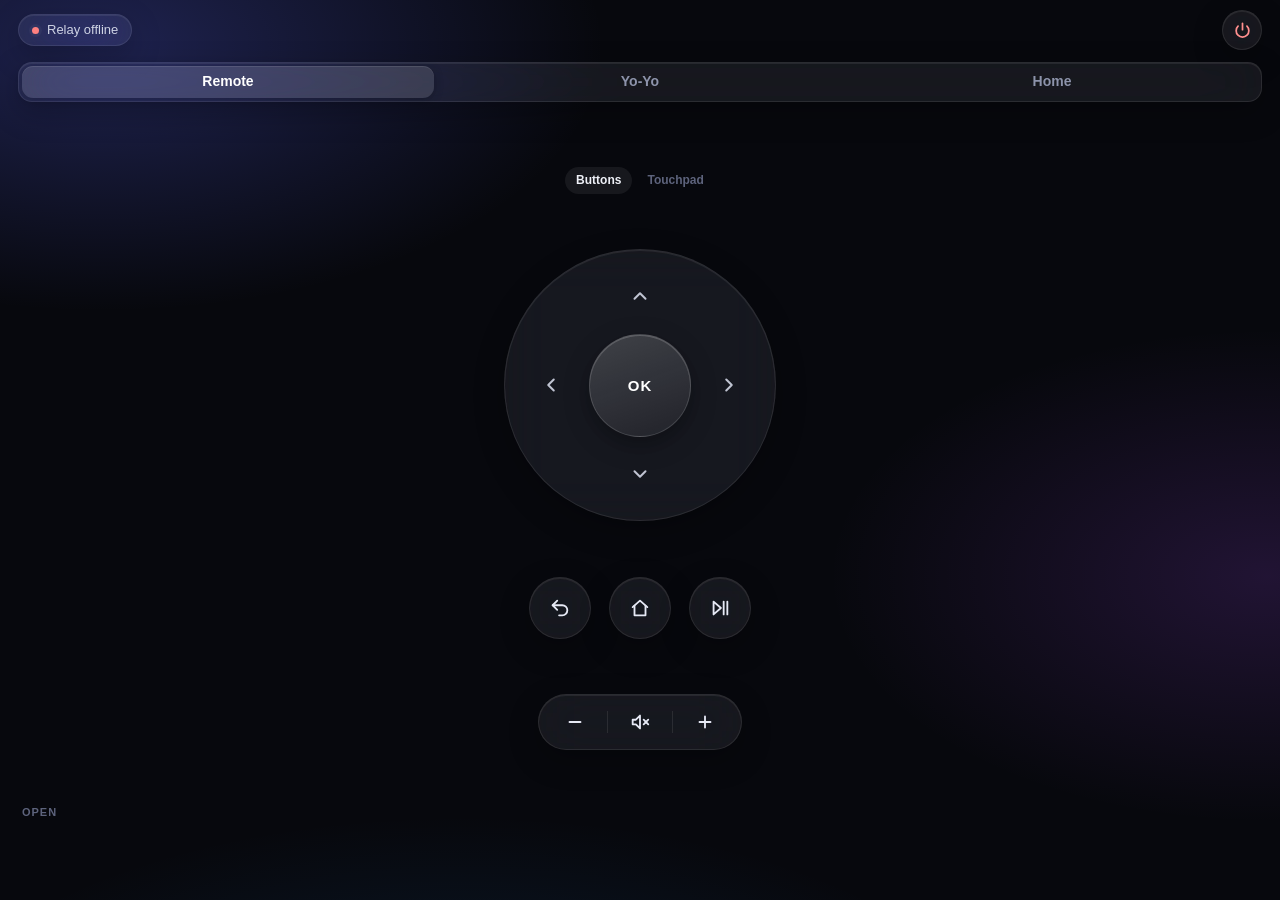
==== relay/phone.html @ 254da7e5 "v5: Yo-Yo voice assistant, iPhone remote, day/night, inputs row, screensaver" ====
<!doctype html><html lang="en"><head><meta charset="utf-8">
<meta name="viewport" content="width=device-width,initial-scale=1,maximum-scale=1,viewport-fit=cover,user-scalable=no">
<meta name="apple-mobile-web-app-capable" content="yes"><meta name="mobile-web-app-capable" content="yes">
<meta name="apple-mobile-web-app-status-bar-style" content="black-translucent"><meta name="apple-mobile-web-app-title" content="Remote">
<meta name="theme-color" content="#07080d"><meta name="format-detection" content="telephone=no">
<link rel="manifest" href="/manifest.json"><link rel="apple-touch-icon" href="/apple-touch-icon.png"><link rel="icon" href="/icon-192.png">
<title>Glass Home Remote</title>
<style>
:root{--fg:#eef0f7;--dim:#8d93ab;--faint:#5d637c;--glass:rgba(255,255,255,.065);--glass2:rgba(255,255,255,.11);--line:rgba(255,255,255,.09);--acc:#7c8cff;--ok:#5fe0a1;--warn:#ffc561;--bad:#ff8080}
[hidden]{display:none!important}
*{box-sizing:border-box;touch-action:manipulation;-webkit-tap-highlight-color:transparent;-webkit-touch-callout:none}
html,body{margin:0;height:100%;overflow:hidden;background:#07080d;color:var(--fg);font:16px/1.4 -apple-system,BlinkMacSystemFont,"SF Pro Text","Helvetica Neue",sans-serif;-webkit-font-smoothing:antialiased}
body{position:fixed;inset:0;display:flex;flex-direction:column;padding:calc(env(safe-area-inset-top) + 10px) 18px calc(env(safe-area-inset-bottom) + 12px);-webkit-user-select:none;user-select:none}
body:before{content:'';position:fixed;inset:-20%;z-index:-1;background:radial-gradient(40% 30% at 20% 18%,rgba(92,104,255,.28),transparent 70%),radial-gradient(35% 28% at 85% 60%,rgba(170,80,255,.16),transparent 70%),radial-gradient(45% 30% at 40% 100%,rgba(40,150,255,.14),transparent 70%)}
button{font:inherit;color:inherit;border:0;background:none;padding:0;cursor:pointer;touch-action:manipulation}
.glass{background:var(--glass);border:1px solid var(--line);-webkit-backdrop-filter:blur(26px) saturate(170%);backdrop-filter:blur(26px) saturate(170%);box-shadow:inset 0 1px 0 rgba(255,255,255,.07),0 10px 30px rgba(0,0,0,.25)}
.press{transition:transform .14s cubic-bezier(.3,.7,.4,1),background .14s}
.press.down,.press:active{transform:scale(.93);background:var(--glass2)}
/* top bar */
.top{display:flex;align-items:center;justify-content:space-between;gap:10px;height:40px}
.pill{display:flex;align-items:center;gap:8px;height:32px;padding:0 13px;border-radius:99px;font-size:13px;font-weight:500;color:#cfd3e4;white-space:nowrap;overflow:hidden;max-width:72%}
.pill i{width:7px;height:7px;border-radius:50%;background:var(--faint);flex:none;box-shadow:0 0 0 3px rgba(255,255,255,.04)}
.pill.ok i{background:var(--ok);box-shadow:0 0 10px rgba(95,224,161,.6)}.pill.warn i{background:var(--warn)}.pill.bad i{background:var(--bad)}
.pwr{width:40px;height:40px;border-radius:50%;display:grid;place-items:center}
.pwr svg{width:19px;height:19px;stroke:#ff8f8f}
.seg{position:relative;display:flex;margin:12px 0 4px;border-radius:14px;padding:3px;height:40px}
.seg button{flex:1;position:relative;z-index:1;font-size:14px;font-weight:600;color:var(--dim);border-radius:11px;transition:color .2s}
.seg button.on{color:#fff}
.seg b{position:absolute;top:3px;bottom:3px;left:3px;width:calc((100% - 6px)/3);border-radius:11px;background:rgba(255,255,255,.13);box-shadow:0 2px 10px rgba(0,0,0,.25),inset 0 1px 0 rgba(255,255,255,.1);transition:transform .32s cubic-bezier(.3,.8,.3,1)}
.views{flex:1;position:relative;min-height:0}
.view{position:absolute;inset:0;display:flex;flex-direction:column;align-items:center;opacity:0;pointer-events:none;transform:translateY(6px);transition:opacity .22s,transform .22s}
.view.on{opacity:1;pointer-events:auto;transform:none}
/* remote */
#vRemote{justify-content:space-evenly;padding-top:6px}
.mode{display:flex;gap:4px;font-size:12px;font-weight:600;letter-spacing:.02em}
.mode button{padding:5px 11px;border-radius:99px;color:var(--faint)}.mode button.on{color:var(--fg);background:var(--glass)}
.dpad{position:relative;width:min(272px,70vw);height:min(272px,70vw);border-radius:50%;flex:none;touch-action:none}
.dpad .arr{position:absolute;display:grid;place-items:center;width:34%;height:34%;border-radius:50%}
.dpad .arr svg{width:22px;height:22px;stroke:#dfe3f2;stroke-width:2.2;fill:none;stroke-linecap:round;stroke-linejoin:round;opacity:.85}
.dpad .u{top:0;left:33%}.dpad .d{bottom:0;left:33%}.dpad .l{left:0;top:33%}.dpad .r{right:0;top:33%}
.dpad .arr.down{transform:scale(.9);background:rgba(255,255,255,.08)}
.dpad .ok{position:absolute;left:31%;top:31%;width:38%;height:38%;border-radius:50%;font-size:15px;font-weight:600;letter-spacing:.06em;color:#fff;background:linear-gradient(160deg,rgba(255,255,255,.18),rgba(255,255,255,.05));border:1px solid rgba(255,255,255,.14);box-shadow:inset 0 1px 0 rgba(255,255,255,.18),0 8px 24px rgba(0,0,0,.35)}
.pad{position:relative;width:min(300px,78vw);height:min(272px,70vw);border-radius:30px;display:grid;place-items:center;color:var(--faint);font-size:13px;touch-action:none;flex:none}
.pad .dot{position:absolute;width:56px;height:56px;border-radius:50%;background:radial-gradient(circle,rgba(160,175,255,.45),transparent 70%);pointer-events:none;opacity:0;transition:opacity .2s}
.row{display:flex;gap:18px;justify-content:center;align-items:center}
.cb{width:62px;height:62px;border-radius:50%;display:grid;place-items:center}
.cb svg,.vol svg{width:22px;height:22px;fill:none;stroke:#e6e9f5;stroke-width:2;stroke-linecap:round;stroke-linejoin:round}
.vol{display:flex;align-items:center;height:56px;border-radius:99px;padding:0 4px}
.vol button{width:64px;height:48px;border-radius:99px;display:grid;place-items:center}
.vol span{width:1px;height:22px;background:var(--line)}
.apps{width:100%;display:flex;gap:9px;overflow-x:auto;padding:4px 2px 6px;scrollbar-width:none;-webkit-overflow-scrolling:touch;mask-image:linear-gradient(90deg,#000 88%,transparent)}
.apps::-webkit-scrollbar{display:none}
.app{flex:none;display:flex;align-items:center;gap:8px;height:42px;padding:0 15px 0 12px;border-radius:99px;font-size:14px;font-weight:500;color:#dfe2ef}
.app i{width:9px;height:9px;border-radius:50%;flex:none}
.cap{font-size:11px;letter-spacing:.09em;text-transform:uppercase;color:var(--faint);font-weight:600;align-self:flex-start;margin:0 0 2px 4px}
/* yo-yo */
#vYoyo{justify-content:flex-start;padding-top:4px}
.ystate{margin-top:10px;font-size:12px;letter-spacing:.09em;text-transform:uppercase;font-weight:600;color:var(--dim);height:16px}
#heard{margin-top:10px;min-height:62px;max-height:96px;overflow:hidden;font-size:22px;font-weight:500;line-height:1.3;text-align:center;letter-spacing:-.01em;max-width:340px;color:#f3f4fa;-webkit-user-select:text;user-select:text}
#heard.interim{color:var(--dim)}
.micwrap{position:relative;flex:none;margin:8px 0 6px;width:200px;height:200px;display:grid;place-items:center}
#mic{position:relative;width:156px;height:156px;border-radius:50%;touch-action:none;-webkit-user-select:none;user-select:none;
 background:radial-gradient(circle at 34% 28%,#c3cdff,#7180ff 42%,#4434c6 100%);box-shadow:0 0 50px rgba(103,116,255,.45),inset 0 -10px 30px rgba(0,0,0,.3),inset 0 2px 0 rgba(255,255,255,.35);transition:transform .2s cubic-bezier(.3,.8,.3,1),filter .2s}
#mic svg{width:42px;height:42px;fill:#fff;opacity:.95;pointer-events:none}
.micwrap:before{content:'';position:absolute;inset:0;border-radius:50%;border:1px solid rgba(160,172,255,.25);transform:scale(.8);opacity:0;transition:.3s}
.listening #mic{transform:scale(1.1);background:radial-gradient(circle at 34% 28%,#ffd0e2,#ff6f9a 42%,#b8265e 100%);box-shadow:0 0 70px rgba(255,100,150,.55),inset 0 -10px 30px rgba(0,0,0,.3),inset 0 2px 0 rgba(255,255,255,.35)}
.listening .micwrap:before{opacity:1;animation:ring 1.6s ease-out infinite}
.cancelling #mic{transform:scale(.96);filter:grayscale(.85) brightness(.75)}
.sending #mic{animation:breathe 1.2s ease-in-out infinite}
@keyframes ring{0%{transform:scale(.8);opacity:.9}100%{transform:scale(1.25);opacity:0}}
@keyframes breathe{50%{transform:scale(.95);filter:brightness(1.15)}}
#micl{font-size:15px;font-weight:600;color:#dfe3f2;height:22px}
.ans{width:100%;margin-top:14px;border-radius:20px;padding:14px 16px;min-height:64px;max-height:30vh;overflow:auto;font-size:16px;color:#e3e6f2;display:none;-webkit-user-select:text;user-select:text}
.ans.on{display:block}
.ans small{display:block;margin-top:8px;color:var(--faint);font-size:12px}
.ybot{margin-top:auto;width:100%}
form{display:flex;gap:8px;width:100%}
input[type=text]{flex:1;min-width:0;height:46px;padding:0 16px;border-radius:23px;font:16px -apple-system,sans-serif;color:#fff;outline:none;-webkit-user-select:text;user-select:text}
input::placeholder{color:var(--faint)}
.go{width:46px;height:46px;border-radius:50%;display:grid;place-items:center;background:var(--acc)!important}
.go svg{width:20px;height:20px;fill:none;stroke:#fff;stroke-width:2.4;stroke-linecap:round;stroke-linejoin:round}
.yopts{display:flex;justify-content:space-between;align-items:center;gap:8px;margin:0 0 10px}
.lang{display:flex;padding:3px;border-radius:16px;gap:2px}
.lang button{height:28px;padding:0 11px;border-radius:13px;font:600 13px -apple-system,sans-serif;color:var(--dim);transition:background .2s,color .2s}
.lang button.on{background:rgba(255,255,255,.16);color:#fff}
.newc{height:34px;padding:0 13px;border-radius:17px;display:flex;align-items:center;gap:6px;font:600 13px -apple-system,sans-serif;color:#dfe3f2}
.newc svg{width:15px;height:15px;fill:none;stroke:currentColor;stroke-width:2.2;stroke-linecap:round}
.ans .rp{float:right;margin:-4px -6px 4px 8px;width:32px;height:32px;border-radius:50%;display:grid;place-items:center;background:rgba(255,255,255,.1)}
.ans .rp svg{width:17px;height:17px;fill:none;stroke:#dfe3f2;stroke-width:2;stroke-linecap:round;stroke-linejoin:round}
.ans .rp.on{background:var(--acc)}
.yfoot{display:flex;justify-content:space-between;align-items:center;margin-top:10px;font-size:12px;color:var(--faint)}
.sw{display:flex;align-items:center;gap:7px}.sw input{accent-color:var(--acc);width:17px;height:17px;margin:0}
/* home */
#vHome{justify-content:center}
.soon{width:100%;max-width:340px;border-radius:26px;padding:30px 24px;text-align:center}
.soon svg{width:40px;height:40px;stroke:var(--acc);fill:none;stroke-width:1.6;stroke-linejoin:round;stroke-linecap:round}
.soon h2{margin:14px 0 6px;font-size:19px;font-weight:600;letter-spacing:-.01em}
.soon p{margin:0;color:var(--dim);font-size:14px}
/* pairing banner */
.pairb{flex:none;margin:0 16px 10px;border-radius:22px;padding:15px 16px 14px;display:flex;gap:13px;align-items:flex-start;border-color:rgba(255,196,87,.35)!important;background:linear-gradient(135deg,rgba(255,190,80,.16),rgba(255,255,255,.05))!important}
.pairb.bad{border-color:rgba(255,107,107,.38)!important;background:linear-gradient(135deg,rgba(255,96,96,.16),rgba(255,255,255,.05))!important}
.pairb .pi{flex:none;width:38px;height:38px;border-radius:12px;display:grid;place-items:center;background:rgba(255,196,87,.18)}
.pairb.bad .pi{background:rgba(255,107,107,.18)}
.pairb .pi svg{width:22px;height:22px;fill:none;stroke:#ffd38a;stroke-width:1.9;stroke-linecap:round;stroke-linejoin:round}
.pairb.bad .pi svg{stroke:#ff9f9f}
.pairb.spin .pi svg{animation:pulse 1.4s ease-in-out infinite}
@keyframes pulse{50%{opacity:.35;transform:scale(.9)}}
.pairb h3{margin:1px 0 4px;font-size:16px;font-weight:650;letter-spacing:-.01em;color:#fff}
.pairb p{margin:0;font-size:13px;line-height:1.38;color:#d6d9e6}
.pairb b{color:#fff;font-weight:600}
.pairb .pa{display:flex;gap:8px;align-items:center;margin-top:11px}
.pairb button{flex:none;white-space:nowrap;height:34px;padding:0 15px;border-radius:17px;font:600 14px -apple-system,sans-serif;color:#fff;background:rgba(255,255,255,.14);border:1px solid rgba(255,255,255,.18)}
.pairb button.pri{background:var(--acc);border-color:transparent}
.pairb .pt{font-size:12px;color:var(--faint);min-width:0;overflow:hidden;text-overflow:ellipsis;white-space:nowrap}
/* toast */
#toast{position:fixed;left:50%;bottom:calc(env(safe-area-inset-bottom) + 24px);transform:translate(-50%,20px);opacity:0;max-width:86%;padding:11px 16px;border-radius:16px;font-size:14px;text-align:center;color:#eef0f7;pointer-events:none;transition:.25s;z-index:9}
#toast.on{opacity:1;transform:translate(-50%,0)}
</style></head><body>
<div class="top"><div class="pill glass" id="pill"><i></i><span id="pillt">Connecting…</span></div>
  <button class="pwr glass press" id="pwr" aria-label="Power"><svg viewBox="0 0 24 24" fill="none" stroke-width="2.2" stroke-linecap="round"><path d="M12 3v8"/><path d="M6.4 6.6a8 8 0 1 0 11.2 0"/></svg></button></div>
<nav class="seg glass" id="seg"><b id="segb"></b><button data-v="remote">Remote</button><button data-v="yoyo">Yo-Yo</button><button data-v="home">Home</button></nav>
<div class="pairb glass" id="pairb" hidden role="status" aria-live="polite"><div class="pi"><svg viewBox="0 0 24 24"><rect x="3" y="4.5" width="18" height="12" rx="2"/><path d="M8 20h8M12 16.5V20"/></svg></div>
 <div style="flex:1;min-width:0"><h3 id="pairh"></h3><p id="pairp"></p><div class="pa"><button class="press pri" id="pairgo">Retry pair</button><span class="pt" id="pairt"></span></div></div></div>
<main class="views">
 <section class="view" id="vRemote">
  <div class="mode" id="mode"><button data-m="dpad">Buttons</button><button data-m="pad">Touchpad</button></div>
  <div class="dpad glass" id="dpad">
   <button class="arr u" data-k="KEY_UP" aria-label="Up"><svg viewBox="0 0 24 24"><path d="M6 15l6-6 6 6"/></svg></button>
   <button class="arr d" data-k="KEY_DOWN" aria-label="Down"><svg viewBox="0 0 24 24"><path d="M6 9l6 6 6-6"/></svg></button>
   <button class="arr l" data-k="KEY_LEFT" aria-label="Left"><svg viewBox="0 0 24 24"><path d="M15 6l-6 6 6 6"/></svg></button>
   <button class="arr r" data-k="KEY_RIGHT" aria-label="Right"><svg viewBox="0 0 24 24"><path d="M9 6l6 6-6 6"/></svg></button>
   <button class="ok press" data-k="KEY_ENTER">OK</button>
  </div>
  <div class="pad glass" id="pad" hidden><span>Swipe to move · tap to select</span><div class="dot" id="pdot"></div></div>
  <div class="row">
   <button class="cb glass press" data-k="KEY_RETURN" aria-label="Back"><svg viewBox="0 0 24 24"><path d="M9 14L4 9l5-5"/><path d="M4 9h10.5a5.5 5.5 0 0 1 0 11H11"/></svg></button>
   <button class="cb glass press" data-k="KEY_HOME" aria-label="TV Home"><svg viewBox="0 0 24 24"><path d="M4 11l8-7 8 7"/><path d="M6 9.5V20h12V9.5"/></svg></button>
   <button class="cb glass press" data-k="PLAYPAUSE" aria-label="Play or pause"><svg viewBox="0 0 24 24"><path d="M5 5l8 7-8 7z"/><path d="M16 5v14M20 5v14"/></svg></button>
  </div>
  <div class="vol glass">
   <button class="press" data-k="KEY_VOLDOWN" data-rep="1" aria-label="Volume down"><svg viewBox="0 0 24 24"><path d="M6 12h12"/></svg></button><span></span>
   <button class="press" data-k="KEY_MUTE" aria-label="Mute"><svg viewBox="0 0 24 24"><path d="M4 9.5h3.5L12 5v14l-4.5-4.5H4z"/><path d="M16 9.5l5 5M21 9.5l-5 5"/></svg></button><span></span>
   <button class="press" data-k="KEY_VOLUP" data-rep="1" aria-label="Volume up"><svg viewBox="0 0 24 24"><path d="M6 12h12M12 6v12"/></svg></button>
  </div>
  <div style="width:100%"><div class="cap">Open</div><div class="apps" id="apps"></div></div>
 </section>
 <section class="view" id="vYoyo">
  <div class="ystate" id="ystate">Yo-Yo</div>
  <div id="heard" class="interim">Hold the button and ask for a show, a movie, ratings or the weather.</div>
  <div class="micwrap"><button id="mic" aria-label="Hold to talk"><svg viewBox="0 0 24 24"><path d="M12 15a3.5 3.5 0 0 0 3.5-3.5v-6a3.5 3.5 0 1 0-7 0v6A3.5 3.5 0 0 0 12 15zm6-3.5a6 6 0 0 1-12 0H4.5a7.5 7.5 0 0 0 6.75 7.46V21h1.5v-2.04a7.5 7.5 0 0 0 6.75-7.46z"/></svg></button></div>
  <div id="micl">Hold to talk</div>
  <div class="ans glass" id="ans"></div>
  <div class="ybot">
   <div class="yopts"><div class="lang glass" id="lang" role="radiogroup" aria-label="Language"><button data-l="en-US" role="radio">English</button><button data-l="hi-IN" role="radio" lang="hi">हिन्दी</button><button data-l="en-IN" role="radio">Hinglish</button></div>
    <button class="newc glass press" id="newc" aria-label="New chat"><svg viewBox="0 0 24 24"><path d="M12 5v14M5 12h14"/></svg>New chat</button></div>
   <form id="f"><input id="q" class="glass" type="text" placeholder="Or type to Yo-Yo…" autocomplete="off" enterkeyhint="send"><button class="go press" aria-label="Send"><svg viewBox="0 0 24 24"><path d="M12 19V5M6 11l6-6 6 6"/></svg></button></form>
   <div class="yfoot"><label class="sw"><input type="checkbox" id="speak"> Speak answers</label><span id="brain"></span></div>
  </div>
 </section>
 <section class="view" id="vHome">
  <div class="soon glass"><svg viewBox="0 0 24 24"><path d="M3.5 11L12 4l8.5 7"/><path d="M5.5 9.5V20h13V9.5"/><path d="M10 20v-5h4v5"/></svg>
   <h2>Smart home</h2><p>Lights, plugs and other devices are coming later.</p></div>
 </section>
</main>
<div id="toast" class="glass"></div>
<script>
(() => {
'use strict';
const $ = id => document.getElementById(id);
const client = localStorage.getItem('rv.client') || ('p' + Math.random().toString(36).slice(2, 10)); localStorage.setItem('rv.client', client);
const post = (p, o) => fetch(p, { method: 'POST', headers: { 'Content-Type': 'application/json' }, body: JSON.stringify(o || {}) }).then(r => r.json().catch(() => ({ ok: false, error: 'http ' + r.status })));
let toastT; function toast(t, ms) { const el = $('toast'); el.textContent = t; el.classList.add('on'); clearTimeout(toastT); toastT = setTimeout(() => el.classList.remove('on'), ms || 2600); }
document.addEventListener('contextmenu', e => { if (!e.target.closest('input,#heard,.ans')) e.preventDefault(); });
document.addEventListener('gesturestart', e => e.preventDefault());          // no pinch zoom

// ---------- tabs ----------
const VIEWS = { remote: 'vRemote', yoyo: 'vYoyo', home: 'vHome' }, ORDER = ['remote', 'yoyo', 'home'];
function tab(v) {
  if (!VIEWS[v]) v = 'remote';
  ORDER.forEach(k => { $(VIEWS[k]).classList.toggle('on', k === v); document.querySelector('[data-v="' + k + '"]').classList.toggle('on', k === v); });
  $('segb').style.transform = 'translateX(' + (ORDER.indexOf(v) * 100) + '%)';
  localStorage.setItem('rv.tab', v); document.body.dataset.tab = v;
}
$('seg').addEventListener('click', e => { const b = e.target.closest('button'); if (b) tab(b.dataset.v); });
tab(new URLSearchParams(location.search).get('tab') || localStorage.getItem('rv.tab') || 'remote');

// ---------- status pill + pairing banner ----------
let tvst = null, relayOk = true;
const DCM = 'Settings › General › External Device Manager › Device Connection Manager';
function tvOff() { return tvst && tvst.power === 'off' && tvst.state !== 'connected'; }
function paintPill() {
  const p = $('pill'); let cls = '', t;
  const st = tvst && tvst.state;
  if (!relayOk) { cls = 'bad'; t = 'Relay offline'; }
  else if (!tvst) t = 'Connecting…';
  else if (st === 'connected') { cls = 'ok'; t = 'TV connected'; }
  else if (tvOff()) t = 'TV off';
  else if (st === 'pairing') { cls = 'warn'; t = 'Choose Allow on the TV'; }
  else if (st === 'pair-timeout' || st === 'unpaired') { cls = 'warn'; t = 'Remote not paired'; }
  else if (st === 'denied') { cls = 'bad'; t = 'TV blocked this remote'; }
  else if (st === 'connecting') t = 'Connecting to TV…';
  else if (st === 'offline') t = 'TV off or unreachable';
  else t = tvst.paired ? 'TV ready' : 'Remote not paired';
  p.className = 'pill glass ' + cls; $('pillt').textContent = t;
  paintPair();
}
function paintPair() {
  const el = $('pairb'), st = relayOk && tvst ? tvst.state : null;
  let h = '', d = '', btn = 'Retry pair', kind = '';
  if (st === 'pairing') {
    kind = 'spin'; h = 'Look at your TV and choose Allow';
    d = 'A prompt for <b>“Glass Home Remote”</b> should be on the TV now. Use the TV’s own remote to pick <b>Allow</b> — it’s a one-time step.';
  } else if (st === 'pair-timeout') {
    h = 'The TV didn’t answer the Allow prompt';
    d = 'If no prompt showed up: keep the Mac and TV on the same Wi-Fi (no guest network or AP isolation), and on the TV set <b>' + DCM + ' › Access Notification</b> to <b>First Time Only</b>. Then retry.';
  } else if (st === 'denied') {
    kind = 'bad'; h = 'TV blocked Glass Home Remote';
    d = 'On the TV go to <b>' + DCM + ' › Device List</b>, remove or allow “Glass Home Remote”, then tap Retry pair.';
  } else if (st === 'unpaired' && !tvOff()) {
    h = 'Pair this remote'; btn = 'Pair';
    d = 'One-time setup: tap <b>Pair</b>, then choose <b>Allow</b> on the TV.';
  }
  if (!h) { el.hidden = true; return; }
  el.hidden = false; el.className = 'pairb glass ' + kind; el.dataset.state = st;
  $('pairh').textContent = h; $('pairp').innerHTML = d; $('pairgo').textContent = btn;
  $('pairt').textContent = st === 'pairing' && tvst.pairingSince ? Math.max(0, Math.round((Date.now() - tvst.pairingSince) / 1000)) + ' s' : (tvst.lastError && st === 'pair-timeout' ? tvst.lastError : '');
}
let pollT;
function poll() {
  clearTimeout(pollT);
  fetch('/remote/status').then(r => r.json()).then(s => { tvst = s; relayOk = true; paintPill(); }, () => { relayOk = false; paintPill(); })
    .finally(() => { pollT = setTimeout(poll, tvst && tvst.state === 'pairing' ? 1000 : 5000); });
}
poll();
document.addEventListener('visibilitychange', () => { if (!document.hidden) poll(); });
$('pairgo').addEventListener('click', () => {
  post('/remote/pair', {}).then(r => { if (r && r.status) { tvst = Object.assign({}, tvst, r.status); paintPill(); } setTimeout(poll, 300); }, () => { relayOk = false; paintPill(); });
});

// ---------- remote ----------
let pending = 0;
const QUIET = { pairing: 1, unpaired: 1, 'pair-timeout': 1, denied: 1 };   // shown by the banner, not a toast
const ERR = {
  offline: 'The TV is off or not reachable on Wi-Fi.',
  'no-mac': 'Turning the TV on needs TV_MAC on the relay (see README). Use the TV remote for now.',
  'launcher-offline': 'Glass Home isn’t open on the TV.'
};
let lastErr = '', lastErrAt = 0;
function remoteResult(r) {
  if (r && r.status) { tvst = Object.assign({}, tvst, r.status); paintPill(); }
  if (!r || r.ok !== false || r.error === 'slow down' || r.error === 'http 429') return;
  if (QUIET[r.error]) { if (r.error === 'pairing') poll(); return; }
  if (r.error === lastErr && Date.now() - lastErrAt < 8000) return;          // one toast per error, not per press
  lastErr = r.error; lastErrAt = Date.now();
  toast(ERR[r.error] || ('TV: ' + (r.message || r.error)), 4200);
}
function key(k) {
  if (pending > 2) return;                       // don't pile up presses while the TV is slow/unreachable
  pending++;
  post('/remote/key', { key: k }).then(remoteResult, () => { relayOk = false; paintPill(); toast('Can’t reach the relay on the Mac.'); }).finally(() => pending--);
}
function holdable(el, onDown, opt) {         // press state + optional auto-repeat while held
  let rep = null, del = null;
  const stop = () => { el.classList.remove('down'); clearTimeout(del); clearInterval(rep); del = rep = null; };
  el.addEventListener('pointerdown', e => { e.preventDefault(); el.setPointerCapture && el.setPointerCapture(e.pointerId); el.classList.add('down'); onDown();
    if (opt && opt.repeat) del = setTimeout(() => { rep = setInterval(onDown, 170); }, 420); });
  ['pointerup', 'pointercancel', 'lostpointercapture'].forEach(t => el.addEventListener(t, stop));
}
document.querySelectorAll('#vRemote [data-k]').forEach(b => holdable(b, () => key(b.dataset.k), { repeat: b.classList.contains('arr') || b.dataset.rep }));
holdable($('pwr'), () => post('/remote/power', {}).then(r => { remoteResult(r); if (r.ok) toast(r.via === 'wol' ? 'Waking the TV…' : 'Power'); }, () => toast('Can’t reach the relay on the Mac.')));
// mode: buttons / touchpad
function mode(m) { const pad = m === 'pad'; $('dpad').hidden = pad; $('pad').hidden = !pad; document.querySelectorAll('#mode button').forEach(b => b.classList.toggle('on', b.dataset.m === m)); localStorage.setItem('rv.mode', m); }
$('mode').addEventListener('click', e => { const b = e.target.closest('button'); if (b) mode(b.dataset.m); });
mode(localStorage.getItem('rv.mode') || 'dpad');
(() => {   // touchpad: each ~40px of travel = one arrow press; a tap = OK
  const pad = $('pad'), dot = $('pdot'); let sx, sy, moved, id = null;
  const STEP = 40;
  pad.addEventListener('pointerdown', e => { e.preventDefault(); id = e.pointerId; pad.setPointerCapture(id); sx = e.clientX; sy = e.clientY; moved = false;
    const r = pad.getBoundingClientRect(); dot.style.left = (e.clientX - r.left - 28) + 'px'; dot.style.top = (e.clientY - r.top - 28) + 'px'; dot.style.opacity = 1; });
  pad.addEventListener('pointermove', e => { if (e.pointerId !== id) return; const dx = e.clientX - sx, dy = e.clientY - sy;
    const r = pad.getBoundingClientRect(); dot.style.left = (e.clientX - r.left - 28) + 'px'; dot.style.top = (e.clientY - r.top - 28) + 'px';
    if (Math.max(Math.abs(dx), Math.abs(dy)) < STEP) return;
    moved = true; key(Math.abs(dx) > Math.abs(dy) ? (dx > 0 ? 'KEY_RIGHT' : 'KEY_LEFT') : (dy > 0 ? 'KEY_DOWN' : 'KEY_UP')); sx = e.clientX; sy = e.clientY; });
  const end = e => { if (e.pointerId !== id) return; id = null; dot.style.opacity = 0; if (!moved && e.type === 'pointerup') key('KEY_ENTER'); };
  pad.addEventListener('pointerup', end); pad.addEventListener('pointercancel', end);
})();
// quick launch: Glass Home + the launcher dock apps (from the TV app's config, via the relay)
function chip(name, color, fn) { const b = document.createElement('button'); b.className = 'app glass press'; b.innerHTML = '<i></i>'; b.firstChild.style.background = color; b.appendChild(document.createTextNode(name)); b.addEventListener('click', fn); $('apps').appendChild(b); }
function launch(k, name) { toast('Opening ' + name + '…', 1500); post('/remote/launch', { app: k }).then(remoteResult, () => toast('Can’t reach the relay on the Mac.')); }
fetch('/remote/apps').then(r => r.json()).then(d => {
  chip('Glass Home', 'linear-gradient(135deg,#b9c4ff,#6a5cff)', () => launch('launcher', 'Glass Home'));
  chip('Yo-Yo on TV', 'radial-gradient(circle at 35% 30%,#c3cdff,#5b6cff)', () => post('/remote/launcher', { action: 'yoyo' }).then(remoteResult));
  (d.apps || []).forEach(a => chip(a.name, a.color, () => launch(a.key, a.name)));
}, () => {});

// ---------- Yo-Yo ----------
// language: recognition.lang, the reply language (sent to the relay) and the voice that reads answers
const LANGS = { 'en-US': 'English', 'hi-IN': 'Hindi', 'en-IN': 'Hinglish' };
let lang = LANGS[localStorage.getItem('rv.lang')] ? localStorage.getItem('rv.lang') : 'en-US';
function setLang(l) { lang = l; localStorage.setItem('rv.lang', l); document.querySelectorAll('#lang button').forEach(b => { const on = b.dataset.l === l; b.classList.toggle('on', on); b.setAttribute('aria-checked', String(on)); }); }
document.querySelectorAll('#lang button').forEach(b => b.addEventListener('click', () => { if (b.dataset.l !== lang) { setLang(b.dataset.l); toast({ 'en-US': 'Listening in English', 'hi-IN': 'हिन्दी में सुन रही हूँ', 'en-IN': 'Hinglish: English + Hindi, Indian accent' }[lang], 1600); } }));
setLang(lang);
$('newc').addEventListener('click', () => {
  askN++; stopTalk(); if (H) finish(H, 'cancel', true);
  post('/chat/reset', { client }).then(() => toast('New chat started', 1400), () => toast('Can’t reach the relay on the Mac.'));
  $('ans').className = 'ans glass'; $('ans').textContent = ''; ui('idle', null, 'New chat. Hold the button and ask anything.', true);
});

// spoken answers: the iPhone's own voices (free). iOS only lets a page speak after a tap has "unlocked" speech,
// so the first touch / send tap speaks a silent empty utterance synchronously inside the gesture.
const TTS = window.speechSynthesis && window.SpeechSynthesisUtterance ? window.speechSynthesis : null;
$('speak').checked = localStorage.getItem('rv.speak') !== '0';               // default ON
$('speak').onchange = function () { localStorage.setItem('rv.speak', this.checked ? '1' : '0'); if (this.checked) unlockTTS(true); else stopTalk(); };
let voices = [], ttsReady = false, utt = null;
const loadVoices = () => { try { voices = TTS.getVoices() || []; } catch (e) { voices = []; } };
if (TTS) { loadVoices(); if (TTS.addEventListener) TTS.addEventListener('voiceschanged', loadVoices); else TTS.onvoiceschanged = loadVoices; }
const PREF = { 'en-US': ['Samantha', 'Ava', 'Allison', 'Zoe', 'Susan', 'Evan', 'Nathan', 'Tom'], 'hi-IN': ['Lekha', 'Kiyara', 'Neel'], 'en-IN': ['Rishi', 'Veena', 'Isha', 'Sangeeta'] };
const NOVELTY = /eloquence|novelty|bad news|good news|bahh|bells|boing|bubbles|cellos|jester|organ|superstar|trinoids|whisper|wobble|zarvox|albert|fred|junior|ralph|kathy|eddy|flo|grandma|grandpa|reed|rocko|sandy|shelley/i;
function voiceFor(l) {
  if (!voices.length && TTS) loadVoices();
  let best = null, bs = 0;
  voices.forEach(v => {
    const vl = String(v.lang || '').replace('_', '-');
    let sc = vl === l ? 20 : vl.slice(0, 2) === l.slice(0, 2) ? 8 : 0; if (!sc) return;
    if (/enhanced|premium/i.test(v.name)) sc += 6;
    const p = (PREF[l] || []).findIndex(nm => v.name.indexOf(nm) === 0); if (p >= 0) sc += 5 - p * .3;
    if (NOVELTY.test(v.name)) sc -= 12; if (v.localService) sc += .5;
    if (sc > bs) { bs = sc; best = v; }
  });
  return best;
}
function unlockTTS(force) {
  if (!TTS || !$('speak').checked || (ttsReady && !force)) return;
  try { TTS.cancel(); const u = new SpeechSynthesisUtterance(''); u.volume = 0; TTS.speak(u); ttsReady = true; } catch (e) {}
}
function stopTalk() { if (!TTS) return false; const busy = TTS.speaking || TTS.pending; if (busy) TTS.cancel(); setRp(false); return busy; }
const setRp = on => { const b = document.querySelector('#ans .rp'); if (b) b.classList.toggle('on', !!on); };
// what to say: the relay's short "spoken" version, else the answer without markdown/emoji, first 2 sentences
function spokenOf(r) {
  if (r.spoken) return r.spoken;
  const t = String(r.text || '').replace(/https?:\/\/\S+/g, '').replace(/[*_#`>~|]/g, '').replace(/\((?:19|20)\d\d\)/g, '')
    .replace(/[\u{1F000}-\u{1FAFF}\u{2600}-\u{27BF}\u{FE0F}\u{200D}\u{2B50}]/gu, '').replace(/\s+([,.!?\u0964])/g, '$1').replace(/\s{2,}/g, ' ').trim();
  return t.split(/(?<=[.!?\u0964])\s+/).slice(0, 2).join(' ');
}
function talk(text) {
  if (!TTS || !$('speak').checked || !text) return;
  TTS.cancel();
  const u = utt = new SpeechSynthesisUtterance(text);                       // keep a reference: iOS drops events of GC'd utterances
  u.lang = lang; const v = voiceFor(lang); if (v) u.voice = v; u.rate = 1; u.pitch = 1;
  u.onstart = () => { if (utt === u) setRp(true); }; u.onend = u.onerror = () => { if (utt === u) setRp(false); };
  TTS.speak(u);
}
document.addEventListener('visibilitychange', () => { if (document.hidden) { stopTalk(); ttsReady = false; if (H && H.held) holdEnd(true); } });

fetch('/status').then(r => r.json()).then(s => { $('brain').textContent = s.mock ? 'mock replay' : s.brain; }, () => {});
const sec = ms => ms == null ? '\u2013' : ms < 1000 ? ms + ' ms' : (ms / 1000).toFixed(1) + ' s';
const kf = n => n == null ? 'n/a' : n >= 1000 ? (n / 1000).toFixed(1) + 'k' : String(n);
function ui(state, label, heard, interim) {   // state: idle | listening | cancelling | sending | answer
  document.body.classList.remove('listening', 'cancelling', 'sending'); if (state !== 'idle' && state !== 'answer') document.body.classList.add(state);
  $('ystate').textContent = { idle: 'Yo-Yo', listening: 'Listening', cancelling: 'Release to cancel', sending: 'Sending', answer: 'Answer' }[state];
  $('micl').textContent = label || { idle: 'Hold to talk', answer: 'Hold to talk', listening: 'Listening…', cancelling: 'Slide back to keep talking', sending: 'Sending…' }[state];
  if (heard != null) { $('heard').textContent = heard; $('heard').className = interim ? 'interim' : ''; }
}
const MISSED = 'Didn’t catch that, hold and try again.';
let askN = 0;
function ask(text, sttMs, typed) {
  text = (text || '').trim();
  if (!text) { ui('idle', null, MISSED, true); return; }                    // never send an empty question
  const n = ++askN;
  ui('sending', null, '\u201c' + text + '\u201d');
  $('ans').className = 'ans glass on'; $('ans').innerHTML = '<small>Yo-Yo is working… (watch the TV)</small>';
  post('/ask', { text, sttMs: sttMs || 0, typed: !!typed, client, lang }).then(r => {
    if (n !== askN || r.superseded) return;
    const t = r.text || r.message || 'No answer', a = $('ans'); a.textContent = '';
    const say = spokenOf(r);
    if (TTS && say && r.text) {
      const b = document.createElement('button'); b.className = 'rp press'; b.setAttribute('aria-label', 'Read the answer aloud');
      b.innerHTML = '<svg viewBox="0 0 24 24"><path d="M4 9.5h3.5L12 5v14l-4.5-4.5H4z"/><path d="M15.5 8.5a5 5 0 0 1 0 7M18.5 5.5a9 9 0 0 1 0 13"/></svg>';
      b.addEventListener('click', () => { if (TTS.speaking) { stopTalk(); return; } if (!$('speak').checked) { $('speak').checked = true; localStorage.setItem('rv.speak', '1'); } unlockTTS(true); talk(say); });
      a.appendChild(b);
    }
    a.appendChild(document.createTextNode(t));
    if (r.brain || r.stats) { const s = document.createElement('small'); const st = r.stats || {};
      s.textContent = [r.brain || st.brain, st.totalMs != null ? sec(st.totalMs) : null, st.tokens && st.tokens.total != null ? kf(st.tokens.total) + ' tokens' : null, st.fallback ? 'fallback: ' + st.fallback : null].filter(Boolean).join(' \u00b7 ');
      a.appendChild(s); }
    ui('answer'); if (r.text) talk(say);
  }, () => { if (n !== askN) return; $('ans').textContent = 'Couldn’t reach the relay on the Mac.'; ui('idle'); });
}
$('f').onsubmit = e => { e.preventDefault(); unlockTTS(true); const v = $('q').value; $('q').value = ''; $('q').blur(); if (v.trim()) ask(v, 0, true); };

// Hold-to-talk. Every press gets its own id and a fresh SpeechRecognition (Safari refuses reuse). Callbacks are only
// honoured for the CURRENT press's current instance (late 'aborted' errors / results / ends of old instances are
// ignored), and a new instance never starts while the previous one is still shutting down: it waits for that
// instance's onend (max 0.7 s), because iOS otherwise starts a "dead" session that ends with no results.
// start() runs synchronously inside touchstart unless an answer is being spoken (then: cancel, wait 250 ms for iOS
// to hand the audio session back). While held, sessions that end by themselves restart quietly (max 3, keeping what
// was heard). A press that got no words shows a clear message and sends a short diagnosis to the Mac log. If a press
// got nothing at all, the next one tries the other recognition mode (continuous on/off) and keeps whichever works.
const SR = window.SpeechRecognition || window.webkitSpeechRecognition;
const mic = $('mic'), MAX_RESTARTS = 3, FINAL_WAIT = 1200, CLOSE_WAIT = 700;
let H = null, lastTx = 0, pressN = 0, recN = 0, closing = null, srCont = localStorage.getItem('rv.srcont') !== '0';
if (!SR) { mic.style.opacity = .45; $('micl').textContent = 'Type below'; $('heard').textContent = 'Speech recognition isn’t available in this browser. Safari on iPhone supports it; typing works everywhere.'; }
const join = (a, b) => (a && b ? a.trim() + ' ' + b.trim() : (a || b || '')).trim();
const heardNow = h => join(h.acc, join(h.sessFinal, h.interim));
function holdStart() {
  if (!SR) { toast('Speech recognition isn’t available here. Type instead.'); return; }
  if (H) finish(H, 'cancel', true);
  const h = H = { id: ++pressN, held: true, cancel: false, acc: '', sessFinal: '', interim: '', restarts: 0, t0: Date.now(), rec: null, done: false, err: null, results: 0, cont: srCont, diag: [] };
  ui('listening', null, '', true); $('heard').textContent = '\u2026';
  post('/listening').catch(() => {});
  if (stopTalk()) { h.diag.push('tts-cancel'); setTimeout(() => { if (H === h && h.held && !h.done) startRec(h); }, 250); }   // barge-in
  else startRec(h);                                                          // synchronously, inside the touch gesture
}
function startRec(h) {
  if (h.done || H !== h) return;
  const prev = closing;
  if (prev && !prev._ended) {                                                // old instance still releasing the mic
    h.diag.push('wait#' + prev._n); let go = false;
    const fire = () => { if (go) return; go = true; if (closing === prev) closing = null; if (h.held && !h.done && H === h) startRec(h); };
    prev._after.push(fire); setTimeout(fire, CLOSE_WAIT); try { prev.abort(); } catch (e) {}
    return;
  }
  let r;
  try { r = new SR(); } catch (e) { h.err = 'start'; return finish(h); }
  const cont = h.restarts % 2 ? !h.cont : h.cont, tag = '#' + (r._n = ++recN) + (cont ? 'c' : 'n');
  r._ended = false; r._after = []; r._results = 0;
  h.rec = r; h.sessFinal = ''; h.interim = ''; h.gotText = false;
  r.lang = lang; r.continuous = cont; r.interimResults = true; r.maxAlternatives = 1;
  const mine = () => H === h && h.rec === r && !h.done;
  const d = x => { if (H === h && h.diag.length < 24) h.diag.push(tag + ':' + x); };
  r.onstart = () => d('start'); r.onaudiostart = () => d('audio');
  r.onresult = e => {
    r._results++; if (!mine()) return;
    let f = '', i = '';
    for (let k = 0; k < e.results.length; k++) { const x = e.results[k]; if (x.isFinal) f += x[0].transcript; else i += x[0].transcript; }
    h.sessFinal = f.trim(); h.interim = i.trim(); h.gotText = h.gotText || !!(f || i); h.results++;
    if (h.gotText && !h.okMode) { h.okMode = true; srCont = cont; localStorage.setItem('rv.srcont', cont ? '1' : '0'); }
    const t = heardNow(h);
    if (h.held) ui(h.cancel ? 'cancelling' : 'listening', null, t || '\u2026', !h.sessFinal);
    else $('heard').textContent = t;
    if (Date.now() - lastTx > 250 && t) { lastTx = Date.now(); post('/transcript', { text: t }).catch(() => {}); }
  };
  r.onerror = e => { r._err = e.error; d('err:' + e.error); if (!mine()) return; h.err = e.error; };
  r.onend = () => {
    r._ended = true; if (closing === r) closing = null; r._after.splice(0).forEach(f => f());
    d('end(' + r._results + ')');
    if (!mine()) return;
    if (h.err === 'not-allowed' || h.err === 'service-not-allowed') return finish(h, 'denied');
    if (h.held) {                                                            // ended by itself while still held
      h.acc = join(h.acc, h.sessFinal || h.interim); h.sessFinal = h.interim = ''; h.rec = null;
      if (!h.gotText) h.restarts++;
      if (h.restarts <= MAX_RESTARTS) setTimeout(() => { if (h.held && !h.done && H === h) startRec(h); }, 150);
      else ui('listening', 'Release to send', heardNow(h) || 'Not hearing anything. Release and hold again.', true);
      return;
    }
    finish(h);
  };
  try { r.start(); } catch (e) { d('start-threw'); h.err = 'start'; h.rec = null; r._ended = true; if (++h.restarts <= MAX_RESTARTS) setTimeout(() => { if (h.held && !h.done && H === h) startRec(h); }, 250); }
}
function holdEnd(cancelled) {
  const h = H; if (!h || !h.held) return;
  h.held = false;
  if (cancelled || h.cancel) return finish(h, 'cancel');
  if (Date.now() - h.t0 < 350 && !heardNow(h)) return finish(h, 'tap');
  if (!h.rec) return finish(h);
  ui('sending', 'Finishing…');
  try { h.rec.stop(); } catch (e) { return finish(h); }
  h.finalT = setTimeout(() => finish(h), FINAL_WAIT);                        // Safari sometimes never sends the final result
}
function finish(h, why, silent) {
  if (h.done) return; h.done = true; clearTimeout(h.finalT);
  const r = h.rec; h.rec = null;
  if (r && !r._ended) { closing = r; try { r.abort(); } catch (e) {} }        // handlers stay attached so we see its onend
  if (H === h) H = null;
  if (silent) return;
  const text = heardNow(h), stop = w => post('/listening', w ? { stop: 1, why: w } : { stop: 1 }).catch(() => {});
  if (why === 'denied') { stop('mic denied'); ui('idle', null, 'Microphone access is off. Allow it in Settings › Safari › Microphone (or Settings › Privacy › Speech Recognition), then reopen. Typing works too.', true); return; }
  if (why === 'cancel') { stop(); ui('idle', null, 'Cancelled', true); return; }
  if (why === 'tap') { stop(); ui('idle', null, 'Keep holding the button while you speak.', true); return; }
  if (!text) {
    if (!h.results) srCont = !h.cont;                                        // got nothing at all: try the other mode next press
    stop('no words \u00b7 press ' + h.id + ' \u00b7 ' + ((Date.now() - h.t0) / 1000).toFixed(1) + ' s \u00b7 ' + lang + ' \u00b7 ' + h.diag.join(' ').slice(0, 120));
    ui('idle', null, h.err === 'network' ? 'Speech service unreachable. Check the iPhone’s internet, or type below.' : h.err === 'audio-capture' ? 'The microphone is busy. Try again, or type below.' : MISSED, true);
    return;
  }
  ask(text, Date.now() - h.t0);
}
function outside(x, y) { const b = mic.getBoundingClientRect(), m = 56; return x < b.left - m || x > b.right + m || y < b.top - m || y > b.bottom + m; }
function track(x, y) { const h = H; if (!h || !h.held) return; const c = outside(x, y); if (c !== h.cancel) { h.cancel = c; ui(c ? 'cancelling' : 'listening', null, heardNow(h) || '\u2026', true); } }
let touchId = null;
mic.addEventListener('touchstart', e => {
  e.preventDefault();
  if (touchId !== null && e.touches.length > 1) return;                       // a second finger; a lost touchend never blocks the mic
  touchId = e.changedTouches[0].identifier; unlockTTS(false); holdStart();
}, { passive: false });
mic.addEventListener('touchmove', e => { e.preventDefault(); for (const t of e.changedTouches) if (t.identifier === touchId) track(t.clientX, t.clientY); }, { passive: false });
mic.addEventListener('touchend', e => { e.preventDefault(); for (const t of e.changedTouches) if (t.identifier === touchId) { touchId = null; track(t.clientX, t.clientY); holdEnd(false); } }, { passive: false });
mic.addEventListener('touchcancel', e => { touchId = null; const h = H; if (h && h.held) { h.held = false; finish(h, 'cancel', true); post('/listening', { stop: 1 }).catch(() => {}); ui('idle', null, 'Hold again to talk.', true); } });
// mouse fallback (desktop browsers)
let mouse = false;
mic.addEventListener('mousedown', e => { if (e.button) return; e.preventDefault(); mouse = true; unlockTTS(false); holdStart(); });
window.addEventListener('mousemove', e => { if (mouse) track(e.clientX, e.clientY); });
window.addEventListener('mouseup', () => { if (mouse) { mouse = false; holdEnd(false); } });
window.addEventListener('blur', () => { if (H && H.held) holdEnd(true); });
window.RV = { state: () => H && { id: H.id, held: H.held, cancel: H.cancel, restarts: H.restarts, text: heardNow(H), diag: H.diag.slice() }, tab, lang: () => lang, voice: () => { const v = voiceFor(lang); return v && v.name; }, spokenOf };   // tests/preview
})();
</script></body></html>
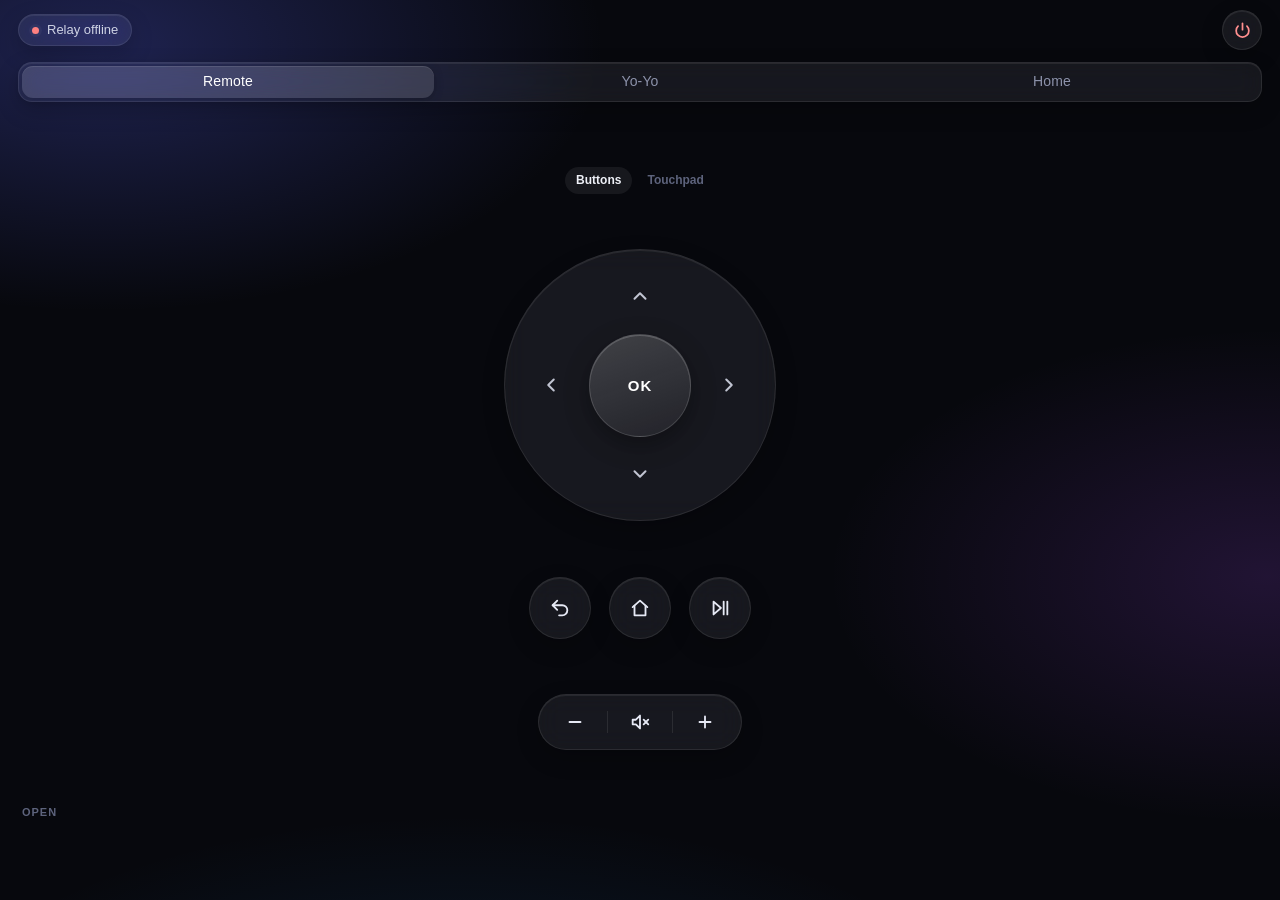
==== commit b3f4ea99: "v6.3: thinner dock, cheaper focus path, sturdier voice reconnect Keep every v6.2 behavior. Stop read" ====
--- a/relay/phone.html
+++ b/relay/phone.html
@@ -1,10 +1,10 @@
 <!doctype html><html lang="en"><head><meta charset="utf-8">
 <meta name="viewport" content="width=device-width,initial-scale=1,maximum-scale=1,viewport-fit=cover,user-scalable=no">
 <meta name="apple-mobile-web-app-capable" content="yes"><meta name="mobile-web-app-capable" content="yes">
-<meta name="apple-mobile-web-app-status-bar-style" content="black-translucent"><meta name="apple-mobile-web-app-title" content="Remote">
+<meta name="apple-mobile-web-app-status-bar-style" content="black-translucent"><meta name="apple-mobile-web-app-title" content="Glass Home">
 <meta name="theme-color" content="#07080d"><meta name="format-detection" content="telephone=no">
 <link rel="manifest" href="/manifest.json"><link rel="apple-touch-icon" href="/apple-touch-icon.png"><link rel="icon" href="/icon-192.png">
-<title>Glass Home Remote</title>
+<title>Glass Home</title>
 <style>
 :root{--fg:#eef0f7;--dim:#8d93ab;--faint:#5d637c;--glass:rgba(255,255,255,.065);--glass2:rgba(255,255,255,.11);--line:rgba(255,255,255,.09);--acc:#7c8cff;--ok:#5fe0a1;--warn:#ffc561;--bad:#ff8080}
 [hidden]{display:none!important}
@@ -13,7 +13,7 @@
 body{position:fixed;inset:0;display:flex;flex-direction:column;padding:calc(env(safe-area-inset-top) + 10px) 18px calc(env(safe-area-inset-bottom) + 12px);-webkit-user-select:none;user-select:none}
 body:before{content:'';position:fixed;inset:-20%;z-index:-1;background:radial-gradient(40% 30% at 20% 18%,rgba(92,104,255,.28),transparent 70%),radial-gradient(35% 28% at 85% 60%,rgba(170,80,255,.16),transparent 70%),radial-gradient(45% 30% at 40% 100%,rgba(40,150,255,.14),transparent 70%)}
 button{font:inherit;color:inherit;border:0;background:none;padding:0;cursor:pointer;touch-action:manipulation}
-.glass{background:var(--glass);border:1px solid var(--line);-webkit-backdrop-filter:blur(26px) saturate(170%);backdrop-filter:blur(26px) saturate(170%);box-shadow:inset 0 1px 0 rgba(255,255,255,.07),0 10px 30px rgba(0,0,0,.25)}
+.glass{background:var(--glass);border:1px solid var(--line);-webkit-backdrop-filter:blur(12px) saturate(140%);backdrop-filter:blur(12px) saturate(140%);box-shadow:inset 0 1px 0 rgba(255,255,255,.07),0 8px 22px rgba(0,0,0,.22)}
 .press{transition:transform .14s cubic-bezier(.3,.7,.4,1),background .14s}
 .press.down,.press:active{transform:scale(.93);background:var(--glass2)}
 /* top bar */
@@ -24,7 +24,7 @@
 .pwr{width:40px;height:40px;border-radius:50%;display:grid;place-items:center}
 .pwr svg{width:19px;height:19px;stroke:#ff8f8f}
 .seg{position:relative;display:flex;margin:12px 0 4px;border-radius:14px;padding:3px;height:40px}
-.seg button{flex:1;position:relative;z-index:1;font-size:14px;font-weight:600;color:var(--dim);border-radius:11px;transition:color .2s}
+.seg button{flex:1;position:relative;z-index:1;font-size:14px;font-weight:500;letter-spacing:.01em;color:var(--dim);border-radius:11px;transition:color .2s}
 .seg button.on{color:#fff}
 .seg b{position:absolute;top:3px;bottom:3px;left:3px;width:calc((100% - 6px)/3);border-radius:11px;background:rgba(255,255,255,.13);box-shadow:0 2px 10px rgba(0,0,0,.25),inset 0 1px 0 rgba(255,255,255,.1);transition:transform .32s cubic-bezier(.3,.8,.3,1)}
 .views{flex:1;position:relative;min-height:0}
@@ -53,43 +53,87 @@
 .app{flex:none;display:flex;align-items:center;gap:8px;height:42px;padding:0 15px 0 12px;border-radius:99px;font-size:14px;font-weight:500;color:#dfe2ef}
 .app i{width:9px;height:9px;border-radius:50%;flex:none}
 .cap{font-size:11px;letter-spacing:.09em;text-transform:uppercase;color:var(--faint);font-weight:600;align-self:flex-start;margin:0 0 2px 4px}
-/* yo-yo */
-#vYoyo{justify-content:flex-start;padding-top:4px}
-.ystate{margin-top:10px;font-size:12px;letter-spacing:.09em;text-transform:uppercase;font-weight:600;color:var(--dim);height:16px}
-#heard{margin-top:10px;min-height:62px;max-height:96px;overflow:hidden;font-size:22px;font-weight:500;line-height:1.3;text-align:center;letter-spacing:-.01em;max-width:340px;color:#f3f4fa;-webkit-user-select:text;user-select:text}
+/* yo-yo: chat */
+#vYoyo{justify-content:flex-start;align-items:stretch;padding-top:6px}
+.chead{display:flex;align-items:center;gap:10px;flex:none;height:44px}
+.ib{flex:none;width:40px;height:40px;border-radius:50%;display:grid;place-items:center}
+.ib svg{width:19px;height:19px;fill:none;stroke:#e6e9f5;stroke-width:2;stroke-linecap:round;stroke-linejoin:round}
+.ctitle{flex:1;min-width:0;text-align:center}
+#ctitle{font-size:15px;font-weight:600;letter-spacing:.01em;white-space:nowrap;overflow:hidden;text-overflow:ellipsis}
+.ystate{font-size:10.5px;letter-spacing:.09em;text-transform:uppercase;font-weight:600;color:var(--dim);height:14px;margin-top:1px}
+.thread{flex:1;min-height:0;overflow-y:auto;-webkit-overflow-scrolling:touch;display:flex;flex-direction:column;gap:9px;padding:12px 2px 10px;mask-image:linear-gradient(transparent,#000 14px,#000 calc(100% - 10px),transparent);scrollbar-width:none}
+.thread::-webkit-scrollbar{display:none}
+.empty{margin:auto 10px;text-align:center;color:var(--dim);font-size:15px;line-height:1.45}
+.empty b{display:block;color:var(--fg);font-size:18px;font-weight:600;margin-bottom:6px;letter-spacing:.01em}
+.msg{position:relative;max-width:84%;padding:11px 14px;border-radius:18px;font-size:16px;font-weight:400;line-height:1.45;white-space:pre-wrap;word-wrap:break-word;-webkit-user-select:text;user-select:text;animation:pop .16s ease}
+@keyframes pop{from{opacity:0}}
+.msg.me{align-self:flex-end;border-bottom-right-radius:7px;color:#fff;background:linear-gradient(140deg,rgba(124,138,240,.88),rgba(92,70,210,.84));border:1px solid rgba(255,255,255,.16);box-shadow:inset 0 1px 0 rgba(255,255,255,.2)}
+.msg.bot{align-self:flex-start;border-bottom-left-radius:7px;color:#e9ebf5;background:rgba(32,34,48,.9);border:1px solid rgba(255,255,255,.1);box-shadow:inset 0 1px 0 rgba(255,255,255,.08)}
+.msg.err{border-color:rgba(255,128,128,.35)}
+.msg small{display:block;margin-top:6px;color:var(--faint);font-size:11.5px;white-space:normal}
+.msg .pl{display:inline-flex;align-items:center;gap:6px;margin-top:8px;padding:5px 10px;border-radius:99px;font-size:12.5px;font-weight:600;background:rgba(95,224,161,.14);color:#a6f1cb;white-space:normal}
+.msg .pl.open{background:rgba(124,140,255,.16);color:#c6cdff}.msg .pl.no{background:rgba(255,197,97,.14);color:#ffd99a}
+.msg .its{display:flex;flex-wrap:wrap;gap:5px;margin-top:8px}
+.msg .its span{font-size:12px;padding:3px 8px;border-radius:9px;background:rgba(255,255,255,.08);color:#d5d9ea}
+.msg .rp{float:right;margin:-3px -6px 4px 8px;width:30px;height:30px;border-radius:50%;display:grid;place-items:center;background:rgba(255,255,255,.1)}
+.msg .rp svg{width:16px;height:16px;fill:none;stroke:#dfe3f2;stroke-width:2;stroke-linecap:round;stroke-linejoin:round}
+.msg .rp.on{background:var(--acc)}
+.msg .tvb{display:flex;align-items:center;gap:6px;margin-top:9px;padding:6px 12px;border-radius:99px;font-size:12.5px;font-weight:600;color:#d7dcff;background:rgba(124,140,255,.16);border:1px solid rgba(255,255,255,.12);white-space:normal;text-align:left;line-height:1.3}
+.msg .tvb svg{flex:none;width:15px;height:15px;fill:none;stroke:currentColor;stroke-width:2;stroke-linecap:round;stroke-linejoin:round}
+.msg .tvb.arm{color:#ffe2a8;background:rgba(255,197,97,.16);border-color:rgba(255,197,97,.3)}
+.msg .tvb.busy{opacity:.55}
+.dots{display:inline-flex;gap:5px;padding:4px 2px}.dots i{width:7px;height:7px;border-radius:50%;background:#c9cfef;opacity:.35;animation:dot 1.1s infinite}
+.dots i:nth-child(2){animation-delay:.15s}.dots i:nth-child(3){animation-delay:.3s}
+@keyframes dot{40%{opacity:1;transform:translateY(-3px)}}
+.dock{flex:none;padding-top:6px}
+#heard{min-height:20px;max-height:44px;overflow:hidden;margin:0 4px 8px;font-size:15px;font-weight:500;line-height:1.35;text-align:center;color:#f3f4fa;-webkit-user-select:text;user-select:text}
 #heard.interim{color:var(--dim)}
-.micwrap{position:relative;flex:none;margin:8px 0 6px;width:200px;height:200px;display:grid;place-items:center}
-#mic{position:relative;width:156px;height:156px;border-radius:50%;touch-action:none;-webkit-user-select:none;user-select:none;
- background:radial-gradient(circle at 34% 28%,#c3cdff,#7180ff 42%,#4434c6 100%);box-shadow:0 0 50px rgba(103,116,255,.45),inset 0 -10px 30px rgba(0,0,0,.3),inset 0 2px 0 rgba(255,255,255,.35);transition:transform .2s cubic-bezier(.3,.8,.3,1),filter .2s}
-#mic svg{width:42px;height:42px;fill:#fff;opacity:.95;pointer-events:none}
-.micwrap:before{content:'';position:absolute;inset:0;border-radius:50%;border:1px solid rgba(160,172,255,.25);transform:scale(.8);opacity:0;transition:.3s}
-.listening #mic{transform:scale(1.1);background:radial-gradient(circle at 34% 28%,#ffd0e2,#ff6f9a 42%,#b8265e 100%);box-shadow:0 0 70px rgba(255,100,150,.55),inset 0 -10px 30px rgba(0,0,0,.3),inset 0 2px 0 rgba(255,255,255,.35)}
-.listening .micwrap:before{opacity:1;animation:ring 1.6s ease-out infinite}
+.comp{display:flex;align-items:center;gap:10px}
+form{flex:1;min-width:0;display:flex;align-items:center;height:52px;border-radius:26px;padding:0 5px 0 4px}
+input[type=text]{flex:1;min-width:0;height:44px;padding:0 12px;border:0;background:none;font:16px -apple-system,sans-serif;color:#fff;outline:none;-webkit-user-select:text;user-select:text}
+input::placeholder{color:var(--faint)}
+.go{flex:none;width:40px;height:40px;border-radius:50%;display:grid;place-items:center;background:var(--acc)!important;opacity:.35;transition:opacity .2s,transform .14s}
+form.has .go{opacity:1}
+.go svg{width:19px;height:19px;fill:none;stroke:#fff;stroke-width:2.4;stroke-linecap:round;stroke-linejoin:round}
+.micwrap{position:relative;flex:none;width:68px;height:68px;display:grid;place-items:center}
+#mic{position:relative;width:64px;height:64px;border-radius:50%;touch-action:none;-webkit-user-select:none;user-select:none;
+ background:radial-gradient(circle at 34% 28%,#c3cdff,#7180ff 42%,#4434c6 100%);box-shadow:0 0 28px rgba(103,116,255,.45),inset 0 -6px 16px rgba(0,0,0,.3),inset 0 2px 0 rgba(255,255,255,.35);transition:transform .2s cubic-bezier(.3,.8,.3,1),filter .2s}
+#mic svg{width:27px;height:27px;fill:#fff;opacity:.95;pointer-events:none}
+.micwrap:before{content:'';position:absolute;inset:-6px;border-radius:50%;border:1.5px solid rgba(255,140,180,.45);transform:scale(.8);opacity:0;transition:.3s;pointer-events:none}
+.listening #mic{transform:scale(1.14);background:radial-gradient(circle at 34% 28%,#ffd0e2,#ff6f9a 42%,#b8265e 100%);box-shadow:0 0 44px rgba(255,100,150,.6),inset 0 -6px 16px rgba(0,0,0,.3),inset 0 2px 0 rgba(255,255,255,.35)}
+.listening .micwrap:before{opacity:1;animation:ring 1.4s ease-out infinite}
 .cancelling #mic{transform:scale(.96);filter:grayscale(.85) brightness(.75)}
 .sending #mic{animation:breathe 1.2s ease-in-out infinite}
-@keyframes ring{0%{transform:scale(.8);opacity:.9}100%{transform:scale(1.25);opacity:0}}
-@keyframes breathe{50%{transform:scale(.95);filter:brightness(1.15)}}
-#micl{font-size:15px;font-weight:600;color:#dfe3f2;height:22px}
-.ans{width:100%;margin-top:14px;border-radius:20px;padding:14px 16px;min-height:64px;max-height:30vh;overflow:auto;font-size:16px;color:#e3e6f2;display:none;-webkit-user-select:text;user-select:text}
-.ans.on{display:block}
-.ans small{display:block;margin-top:8px;color:var(--faint);font-size:12px}
-.ybot{margin-top:auto;width:100%}
-form{display:flex;gap:8px;width:100%}
-input[type=text]{flex:1;min-width:0;height:46px;padding:0 16px;border-radius:23px;font:16px -apple-system,sans-serif;color:#fff;outline:none;-webkit-user-select:text;user-select:text}
-input::placeholder{color:var(--faint)}
-.go{width:46px;height:46px;border-radius:50%;display:grid;place-items:center;background:var(--acc)!important}
-.go svg{width:20px;height:20px;fill:none;stroke:#fff;stroke-width:2.4;stroke-linecap:round;stroke-linejoin:round}
-.yopts{display:flex;justify-content:space-between;align-items:center;gap:8px;margin:0 0 10px}
+@keyframes ring{0%{transform:scale(.85);opacity:.9}100%{transform:scale(1.5);opacity:0}}
+@keyframes breathe{50%{transform:scale(.94);filter:brightness(1.15)}}
+.yopts{display:flex;justify-content:space-between;align-items:center;gap:8px;margin-top:10px}
 .lang{display:flex;padding:3px;border-radius:16px;gap:2px}
-.lang button{height:28px;padding:0 11px;border-radius:13px;font:600 13px -apple-system,sans-serif;color:var(--dim);transition:background .2s,color .2s}
+.lang button{height:28px;padding:0 10px;border-radius:13px;font:600 12.5px -apple-system,sans-serif;color:var(--dim);transition:background .2s,color .2s}
 .lang button.on{background:rgba(255,255,255,.16);color:#fff}
-.newc{height:34px;padding:0 13px;border-radius:17px;display:flex;align-items:center;gap:6px;font:600 13px -apple-system,sans-serif;color:#dfe3f2}
-.newc svg{width:15px;height:15px;fill:none;stroke:currentColor;stroke-width:2.2;stroke-linecap:round}
-.ans .rp{float:right;margin:-4px -6px 4px 8px;width:32px;height:32px;border-radius:50%;display:grid;place-items:center;background:rgba(255,255,255,.1)}
-.ans .rp svg{width:17px;height:17px;fill:none;stroke:#dfe3f2;stroke-width:2;stroke-linecap:round;stroke-linejoin:round}
-.ans .rp.on{background:var(--acc)}
-.yfoot{display:flex;justify-content:space-between;align-items:center;margin-top:10px;font-size:12px;color:var(--faint)}
-.sw{display:flex;align-items:center;gap:7px}.sw input{accent-color:var(--acc);width:17px;height:17px;margin:0}
+.sw{display:flex;align-items:center;gap:7px;font-size:12.5px;color:var(--dim);font-weight:600}.sw input{accent-color:var(--acc);width:17px;height:17px;margin:0}
+.yfoot{display:flex;justify-content:space-between;gap:10px;margin-top:8px;font-size:11.5px;color:var(--faint)}
+#micl{font-weight:600;color:var(--dim);white-space:nowrap}
+#brain{white-space:nowrap;overflow:hidden;text-overflow:ellipsis}
+/* chats drawer */
+.drawer{position:fixed;inset:0;z-index:8;background:rgba(4,5,10,.45);-webkit-backdrop-filter:blur(6px);backdrop-filter:blur(6px);animation:fade .2s}
+@keyframes fade{from{opacity:0}}
+.dsheet{position:absolute;left:10px;top:calc(env(safe-area-inset-top) + 10px);bottom:calc(env(safe-area-inset-bottom) + 10px);width:min(330px,86vw);border-radius:28px;display:flex;flex-direction:column;padding:14px 10px 10px;background:rgba(22,24,38,.72)!important;animation:slide .28s cubic-bezier(.3,.8,.3,1)}
+@keyframes slide{from{transform:translateX(-30px);opacity:0}}
+.dh{display:flex;align-items:center;gap:8px;padding:0 6px 10px}
+.dh b{flex:1;font-size:20px;font-weight:700;letter-spacing:-.02em}
+.dh button{height:32px;padding:0 13px;border-radius:16px;font:600 13.5px -apple-system,sans-serif;background:rgba(255,255,255,.1)}
+.dh button.pri{background:var(--acc)}
+#clist{flex:1;overflow-y:auto;-webkit-overflow-scrolling:touch;display:flex;flex-direction:column;gap:4px}
+.crow{display:flex;align-items:center;gap:4px;border-radius:16px;padding:9px 6px 9px 12px;transition:background .15s}
+.crow.cur{background:rgba(124,140,255,.16)}
+.crow .cm{flex:1;min-width:0;text-align:left}
+.crow .ct{font-size:15px;font-weight:600;white-space:nowrap;overflow:hidden;text-overflow:ellipsis}
+.crow .cp{font-size:12.5px;color:var(--dim);white-space:nowrap;overflow:hidden;text-overflow:ellipsis;margin-top:1px}
+.crow input{width:100%;height:32px;padding:0 10px;border-radius:10px;border:1px solid var(--line);background:rgba(255,255,255,.08);font:600 15px -apple-system,sans-serif}
+.crow .ca{flex:none;height:32px;min-width:32px;border-radius:16px;display:grid;place-items:center;padding:0 7px;color:var(--dim);font:600 12.5px -apple-system,sans-serif}
+.crow .ca svg{width:16px;height:16px;fill:none;stroke:currentColor;stroke-width:2;stroke-linecap:round;stroke-linejoin:round}
+.crow .ca.arm{background:rgba(255,96,96,.22);color:#ffb0b0}
+.cnone{color:var(--faint);text-align:center;font-size:14px;margin-top:30px}
 /* home */
 #vHome{justify-content:center}
 .soon{width:100%;max-width:340px;border-radius:26px;padding:30px 24px;text-align:center}
@@ -145,17 +189,23 @@
   <div style="width:100%"><div class="cap">Open</div><div class="apps" id="apps"></div></div>
  </section>
  <section class="view" id="vYoyo">
-  <div class="ystate" id="ystate">Yo-Yo</div>
-  <div id="heard" class="interim">Hold the button and ask for a show, a movie, ratings or the weather.</div>
-  <div class="micwrap"><button id="mic" aria-label="Hold to talk"><svg viewBox="0 0 24 24"><path d="M12 15a3.5 3.5 0 0 0 3.5-3.5v-6a3.5 3.5 0 1 0-7 0v6A3.5 3.5 0 0 0 12 15zm6-3.5a6 6 0 0 1-12 0H4.5a7.5 7.5 0 0 0 6.75 7.46V21h1.5v-2.04a7.5 7.5 0 0 0 6.75-7.46z"/></svg></button></div>
-  <div id="micl">Hold to talk</div>
-  <div class="ans glass" id="ans"></div>
-  <div class="ybot">
+  <div class="chead">
+   <button class="ib glass press" id="chatsb" aria-label="Chats"><svg viewBox="0 0 24 24"><path d="M4 7h16M4 12h16M4 17h10"/></svg></button>
+   <div class="ctitle"><div id="ctitle">New chat</div><div class="ystate" id="ystate">Yo-Yo</div></div>
+   <button class="ib glass press" id="newc" aria-label="New chat"><svg viewBox="0 0 24 24"><path d="M12 5v14M5 12h14"/></svg></button>
+  </div>
+  <div class="thread" id="thread"></div>
+  <div class="dock">
+   <div id="heard" class="interim"></div>
+   <div class="comp">
+    <form id="f" class="glass"><input id="q" type="text" placeholder="Message Yo-Yo" autocomplete="off" enterkeyhint="send"><button class="go press" aria-label="Send"><svg viewBox="0 0 24 24"><path d="M12 19V5M6 11l6-6 6 6"/></svg></button></form>
+    <div class="micwrap"><button id="mic" aria-label="Hold to talk"><svg viewBox="0 0 24 24"><path d="M12 15a3.5 3.5 0 0 0 3.5-3.5v-6a3.5 3.5 0 1 0-7 0v6A3.5 3.5 0 0 0 12 15zm6-3.5a6 6 0 0 1-12 0H4.5a7.5 7.5 0 0 0 6.75 7.46V21h1.5v-2.04a7.5 7.5 0 0 0 6.75-7.46z"/></svg></button></div>
+   </div>
    <div class="yopts"><div class="lang glass" id="lang" role="radiogroup" aria-label="Language"><button data-l="en-US" role="radio">English</button><button data-l="hi-IN" role="radio" lang="hi">हिन्दी</button><button data-l="en-IN" role="radio">Hinglish</button></div>
-    <button class="newc glass press" id="newc" aria-label="New chat"><svg viewBox="0 0 24 24"><path d="M12 5v14M5 12h14"/></svg>New chat</button></div>
-   <form id="f"><input id="q" class="glass" type="text" placeholder="Or type to Yo-Yo…" autocomplete="off" enterkeyhint="send"><button class="go press" aria-label="Send"><svg viewBox="0 0 24 24"><path d="M12 19V5M6 11l6-6 6 6"/></svg></button></form>
-   <div class="yfoot"><label class="sw"><input type="checkbox" id="speak"> Speak answers</label><span id="brain"></span></div>
+    <label class="sw"><input type="checkbox" id="speak"> Speak</label></div>
+   <div class="yfoot"><span id="micl">Hold to talk</span><span id="brain"></span></div>
   </div>
+  <div class="drawer" id="drawer" hidden><div class="dsheet glass" role="dialog" aria-label="Chats"><div class="dh"><b>Chats</b><button class="press pri" id="dnew">New</button><button class="press" id="dclose">Done</button></div><div id="clist"></div></div></div>
  </section>
  <section class="view" id="vHome">
   <div class="soon glass"><svg viewBox="0 0 24 24"><path d="M3.5 11L12 4l8.5 7"/><path d="M5.5 9.5V20h13V9.5"/><path d="M10 20v-5h4v5"/></svg>
@@ -170,7 +220,7 @@
 const client = localStorage.getItem('rv.client') || ('p' + Math.random().toString(36).slice(2, 10)); localStorage.setItem('rv.client', client);
 const post = (p, o) => fetch(p, { method: 'POST', headers: { 'Content-Type': 'application/json' }, body: JSON.stringify(o || {}) }).then(r => r.json().catch(() => ({ ok: false, error: 'http ' + r.status })));
 let toastT; function toast(t, ms) { const el = $('toast'); el.textContent = t; el.classList.add('on'); clearTimeout(toastT); toastT = setTimeout(() => el.classList.remove('on'), ms || 2600); }
-document.addEventListener('contextmenu', e => { if (!e.target.closest('input,#heard,.ans')) e.preventDefault(); });
+document.addEventListener('contextmenu', e => { if (!e.target.closest('input,#heard,.msg')) e.preventDefault(); });
 document.addEventListener('gesturestart', e => e.preventDefault());          // no pinch zoom
 
 // ---------- tabs ----------
@@ -225,11 +275,16 @@
   $('pairh').textContent = h; $('pairp').innerHTML = d; $('pairgo').textContent = btn;
   $('pairt').textContent = st === 'pairing' && tvst.pairingSince ? Math.max(0, Math.round((Date.now() - tvst.pairingSince) / 1000)) + ' s' : (tvst.lastError && st === 'pair-timeout' ? tvst.lastError : '');
 }
-let pollT;
+let pollT, needStatus = true, relayWasDown = false;
 function poll() {
   clearTimeout(pollT);
-  fetch('/remote/status').then(r => r.json()).then(s => { tvst = s; relayOk = true; paintPill(); }, () => { relayOk = false; paintPill(); })
-    .finally(() => { pollT = setTimeout(poll, tvst && tvst.state === 'pairing' ? 1000 : 5000); });
+  const ac = new AbortController(), tm = setTimeout(() => ac.abort(), 8000);
+  fetch('/remote/status', { cache: 'no-store', signal: ac.signal }).then(r => r.json()).then(s => {
+    const back = !relayOk; tvst = s; relayOk = true; paintPill();
+    if (back) relayWasDown = true;
+    if (needStatus || back) refreshStatus();
+  }, () => { relayOk = false; relayWasDown = true; paintPill(); })
+    .finally(() => { clearTimeout(tm); pollT = setTimeout(poll, tvst && tvst.state === 'pairing' ? 1000 : 5000); });
 }
 poll();
 document.addEventListener('visibilitychange', () => { if (!document.hidden) poll(); });
@@ -242,7 +297,7 @@
 const QUIET = { pairing: 1, unpaired: 1, 'pair-timeout': 1, denied: 1 };   // shown by the banner, not a toast
 const ERR = {
   offline: 'The TV is off or not reachable on Wi-Fi.',
-  'no-mac': 'Turning the TV on needs TV_MAC on the relay (see README). Use the TV remote for now.',
+  'no-mac': 'I don\u2019t know the TV\u2019s network address yet. Turn it on once with its remote (the relay learns it), or set TV_MAC on the relay.',
   'launcher-offline': 'Glass Home isn’t open on the TV.'
 };
 let lastErr = '', lastErrAt = 0;
@@ -267,7 +322,13 @@
   ['pointerup', 'pointercancel', 'lostpointercapture'].forEach(t => el.addEventListener(t, stop));
 }
 document.querySelectorAll('#vRemote [data-k]').forEach(b => holdable(b, () => key(b.dataset.k), { repeat: b.classList.contains('arr') || b.dataset.rep }));
-holdable($('pwr'), () => post('/remote/power', {}).then(r => { remoteResult(r); if (r.ok) toast(r.via === 'wol' ? 'Waking the TV…' : 'Power'); }, () => toast('Can’t reach the relay on the Mac.')));
+let wakeT = null;
+holdable($('pwr'), () => post('/remote/power', {}).then(r => {
+  remoteResult(r); if (!r.ok) return;
+  toast(r.via === 'wol' ? 'Waking the TV\u2026' : 'Power');
+  clearTimeout(wakeT);
+  if (r.via === 'wol' && r.hint) wakeT = setTimeout(() => fetch('/remote/status').then(x => x.json()).then(st => { tvst = st; paintPill(); if (tvOff() || st.state === 'offline') toast(r.hint, 7000); }, () => {}), +(localStorage.getItem('rv.wakewait') || 15000));
+}, () => toast('Can’t reach the relay on the Mac.')));
 // mode: buttons / touchpad
 function mode(m) { const pad = m === 'pad'; $('dpad').hidden = pad; $('pad').hidden = !pad; document.querySelectorAll('#mode button').forEach(b => b.classList.toggle('on', b.dataset.m === m)); localStorage.setItem('rv.mode', m); }
 $('mode').addEventListener('click', e => { const b = e.target.closest('button'); if (b) mode(b.dataset.m); });
@@ -286,7 +347,13 @@
 })();
 // quick launch: Glass Home + the launcher dock apps (from the TV app's config, via the relay)
 function chip(name, color, fn) { const b = document.createElement('button'); b.className = 'app glass press'; b.innerHTML = '<i></i>'; b.firstChild.style.background = color; b.appendChild(document.createTextNode(name)); b.addEventListener('click', fn); $('apps').appendChild(b); }
-function launch(k, name) { toast('Opening ' + name + '…', 1500); post('/remote/launch', { app: k }).then(remoteResult, () => toast('Can’t reach the relay on the Mac.')); }
+const launchingApp = {};
+function launch(k, name) {   // one request per app until it settles — a double tap must not open the app twice
+  if (launchingApp[k]) return;
+  launchingApp[k] = 1;
+  toast('Opening ' + name + '…', 1600);
+  post('/remote/launch', { app: k }).then(remoteResult, () => toast('Can’t reach the relay on the Mac.')).finally(() => { delete launchingApp[k]; });
+}
 fetch('/remote/apps').then(r => r.json()).then(d => {
   chip('Glass Home', 'linear-gradient(135deg,#b9c4ff,#6a5cff)', () => launch('launcher', 'Glass Home'));
   chip('Yo-Yo on TV', 'radial-gradient(circle at 35% 30%,#c3cdff,#5b6cff)', () => post('/remote/launcher', { action: 'yoyo' }).then(remoteResult));
@@ -300,11 +367,139 @@
 function setLang(l) { lang = l; localStorage.setItem('rv.lang', l); document.querySelectorAll('#lang button').forEach(b => { const on = b.dataset.l === l; b.classList.toggle('on', on); b.setAttribute('aria-checked', String(on)); }); }
 document.querySelectorAll('#lang button').forEach(b => b.addEventListener('click', () => { if (b.dataset.l !== lang) { setLang(b.dataset.l); toast({ 'en-US': 'Listening in English', 'hi-IN': 'हिन्दी में सुन रही हूँ', 'en-IN': 'Hinglish: English + Hindi, Indian accent' }[lang], 1600); } }));
 setLang(lang);
-$('newc').addEventListener('click', () => {
-  askN++; stopTalk(); if (H) finish(H, 'cancel', true);
-  post('/chat/reset', { client }).then(() => toast('New chat started', 1400), () => toast('Can’t reach the relay on the Mac.'));
-  $('ans').className = 'ans glass'; $('ans').textContent = ''; ui('idle', null, 'New chat. Hold the button and ask anything.', true);
-});
+// ---------- chats (stored on the Mac in relay/data/chats) ----------
+let chatId = localStorage.getItem('rv.chat') || null;
+const thread = $('thread');
+const SVC = { youtube: 'YouTube', netflix: 'Netflix', hbomax: 'Max', prime: 'Prime Video', disney: 'Disney+', hulu: 'Hulu', appletv: 'Apple TV', peacock: 'Peacock' };
+function setChat(id, title) {
+  chatId = id || null; if (chatId) localStorage.setItem('rv.chat', chatId); else localStorage.removeItem('rv.chat');
+  $('ctitle').textContent = title || 'New chat';
+}
+function emptyState() {
+  thread.textContent = '';
+  const e = document.createElement('div'); e.className = 'empty'; e.id = 'empty';
+  e.innerHTML = '<b>Ask Yo-Yo anything</b>Hold the mic or type. Questions, ideas, recipes, what to watch, or \u201cplay Dune on Max\u201d.';
+  thread.appendChild(e);
+}
+const scrollEnd = () => { thread.scrollTop = thread.scrollHeight; };
+function bubble(role, cls) {
+  const em = $('empty'); if (em) em.remove();
+  const b = document.createElement('div'); b.className = 'msg ' + (role === 'user' ? 'me' : 'bot') + (cls ? ' ' + cls : '');
+  thread.appendChild(b); return b;
+}
+function playedChip(pl) {
+  if (!pl || !pl.status) return null;
+  const c = document.createElement('div'), svc = SVC[pl.service] || pl.service || '';
+  if (pl.status === 'playing') { c.className = 'pl'; c.textContent = '\u25b6 Playing' + (pl.title ? ' ' + pl.title : '') + (svc ? ' on ' + svc : ''); }
+  else if (pl.status === 'searching') { c.className = 'pl'; c.textContent = '\ud83d\udd0e Searching YouTube' + (pl.title ? ' \u00b7 ' + pl.title : '') + ' \u00b7 top result'; }
+  else if (pl.status === 'opened_app') { c.className = 'pl open'; c.textContent = 'Opened ' + (svc || 'the app') + (pl.title ? ' \u00b7 ' + pl.title : ''); }
+  else if (pl.status === 'tv_off') { c.className = 'pl no'; c.textContent = 'TV is off'; }
+  else return null;
+  return c;
+}
+// v6.2 "Show on TV": long answers get a button that opens the whole answer in a big panel on the TV (POST /tv/show).
+// It brings Glass Home to the front, i.e. it switches the TV away from what is playing, so the first tap only arms it.
+const TV_SHOW_MIN = 250, TVI = '<svg viewBox="0 0 24 24"><rect x="3" y="5" width="18" height="12" rx="2"/><path d="M8 21h8M12 17v4"/></svg>';
+function tvButton(b, ref) {   // ref: { messageId } or { index } (answers saved before v6.2 have no id)
+  const k = document.createElement('button'); k.className = 'tvb press'; k.setAttribute('aria-label', 'Show this answer on the TV');
+  const idle = () => { k.classList.remove('arm', 'busy'); k.innerHTML = TVI + '<span>Show on TV</span>'; };
+  let armT = null; idle();
+  k.addEventListener('click', () => {
+    if (k.classList.contains('busy')) return;
+    if (!k.classList.contains('arm')) { k.classList.add('arm'); k.innerHTML = TVI + '<span>Tap again · switches the TV to Home, away from what’s playing</span>'; armT = setTimeout(idle, 4000); return; }
+    clearTimeout(armT); k.classList.remove('arm'); k.classList.add('busy'); k.innerHTML = TVI + '<span>Sending to the TV…</span>';
+    post('/tv/show', Object.assign({ chatId: ref.chatId || chatId }, ref.messageId ? { messageId: ref.messageId } : { index: ref.index })).then(r => {
+      idle();
+      if (r && r.ok) toast(r.launcher === 'front' ? 'On the TV.' : 'Opening Home on the TV' + (r.previous ? ' · OK on the TV goes back to ' + r.previous.name : '') + '.', 3600);
+      else toast(r && r.error === 'tv-off' ? 'The TV is off. Turn it on first.' : r && r.error === 'no-message' ? 'That answer isn’t saved on the Mac any more.' : r && /rest-failed|launch-failed/.test(r.error || '') ? 'Couldn’t switch the TV to Home.' : 'Couldn’t show it on the TV.', 3600);
+    }, () => { idle(); toast('Can’t reach the relay on the Mac.'); });
+  });
+  b.appendChild(k);
+}
+// fills an assistant bubble from an /ask answer or a stored message ({ text, brain, stats, items, played, spoken })
+function fillBot(b, r, live, index) {
+  b.textContent = ''; b.classList.remove('err');
+  const t = r.text || r.message || 'No answer'; if (!r.text) b.classList.add('err');
+  const say = spokenOf(r);
+  if (TTS && say && r.text) {
+    const k = document.createElement('button'); k.className = 'rp press'; k.setAttribute('aria-label', 'Read the answer aloud');
+    k.innerHTML = '<svg viewBox="0 0 24 24"><path d="M4 9.5h3.5L12 5v14l-4.5-4.5H4z"/><path d="M15.5 8.5a5 5 0 0 1 0 7M18.5 5.5a9 9 0 0 1 0 13"/></svg>';
+    k.addEventListener('click', () => { if (TTS.speaking && k.classList.contains('on')) { stopTalk(); return; } if (!$('speak').checked) { $('speak').checked = true; localStorage.setItem('rv.speak', '1'); } unlockTTS(true); talk(say, k); });
+    b.appendChild(k);
+  }
+  b.appendChild(document.createTextNode(t));
+  const pc = playedChip(r.played); if (pc) b.appendChild(pc);
+  const its = (r.items || []).filter(x => x && x.title).slice(0, 4);
+  if (its.length) { const w = document.createElement('div'); w.className = 'its';
+    its.forEach(x => { const sp = document.createElement('span'); sp.textContent = x.title + (x.year ? ' (' + x.year + ')' : '') + (x.imdb ? ' \u00b7 IMDb ' + x.imdb : ''); w.appendChild(sp); }); b.appendChild(w); }
+  const st = r.stats || {};
+  if (live && (r.brain || r.stats)) { const sm = document.createElement('small');
+    sm.textContent = [r.brain || st.brain, st.totalMs != null ? sec(st.totalMs) : null, st.tokens && st.tokens.total != null ? kf(st.tokens.total) + ' tokens' : null, st.fallback ? 'fallback: ' + st.fallback : null].filter(Boolean).join(' \u00b7 ');
+    b.appendChild(sm); }
+  if (r.text && r.brain !== 'error' && r.text.length >= TV_SHOW_MIN && (r.messageId || r.id || index != null))
+    tvButton(b, { chatId: r.chatId, messageId: r.messageId || r.id, index });
+  return say;
+}
+function render(msgs) {
+  thread.textContent = '';
+  if (!msgs || !msgs.length) return emptyState();
+  msgs.forEach((m, i) => { if (m.role === 'user') bubble('user').textContent = m.text; else fillBot(bubble('assistant'), m, false, i); });
+  scrollEnd();
+}
+function loadChat(id) {
+  if (!id) { setChat(null); emptyState(); return Promise.resolve(); }
+  return fetch('/chats/' + encodeURIComponent(id)).then(r => r.ok ? r.json() : null).then(c => {
+    if (!c || !c.id) { setChat(null); emptyState(); return; }
+    setChat(c.id, c.title); render(c.messages);
+  }, () => { emptyState(); });
+}
+function newChat(quiet) {
+  askN++; stopTalk(); if (H) finish(H, 'cancel', true); if (RP) recFinish(RP, 'cancel', true);
+  setChat(null); emptyState(); ui('idle', null, '', true);
+  if (!quiet) toast('New chat', 1200);
+}
+$('newc').addEventListener('click', () => newChat());
+// drawer: list, switch, rename (pencil), delete (tap the bin twice)
+const ago = t => { const s = (Date.now() - t) / 1000; return s < 60 ? 'now' : s < 3600 ? Math.floor(s / 60) + 'm' : s < 86400 ? Math.floor(s / 3600) + 'h' : s < 604800 ? Math.floor(s / 86400) + 'd' : new Date(t).toLocaleDateString(); };
+const PEN = '<svg viewBox="0 0 24 24"><path d="M4 20h4L19 9l-4-4L4 16z"/><path d="M14 6l4 4"/></svg>', BIN = '<svg viewBox="0 0 24 24"><path d="M5 7h14M10 7V5h4v2M7 7l1 13h8l1-13"/></svg>';
+function openDrawer() { $('drawer').hidden = false; refreshList(); }
+function closeDrawer() { $('drawer').hidden = true; }
+function refreshList() {
+  const L = $('clist');
+  return fetch('/chats').then(r => r.json()).then(d => {
+    L.textContent = '';
+    if (!(d.chats || []).length) { const n = document.createElement('div'); n.className = 'cnone'; n.textContent = 'No chats yet.'; L.appendChild(n); return; }
+    d.chats.forEach(c => {
+      const row = document.createElement('div'); row.className = 'crow' + (c.id === chatId ? ' cur' : ''); row.dataset.id = c.id;
+      const m = document.createElement('button'); m.className = 'cm';
+      const t = document.createElement('div'); t.className = 'ct'; t.textContent = c.title;
+      const pv = document.createElement('div'); pv.className = 'cp'; pv.textContent = ago(c.updated) + (c.preview ? ' \u00b7 ' + c.preview : '');
+      m.appendChild(t); m.appendChild(pv); m.addEventListener('click', () => { closeDrawer(); if (c.id !== chatId) { newChat(true); loadChat(c.id); } });
+      const ren = document.createElement('button'); ren.className = 'ca ren press'; ren.setAttribute('aria-label', 'Rename'); ren.innerHTML = PEN;
+      ren.addEventListener('click', () => {
+        const inp = document.createElement('input'); inp.type = 'text'; inp.value = c.title; inp.maxLength = 60; m.replaceWith(inp); inp.focus(); inp.select();
+        let done = false;
+        const save = () => { if (done) return; done = true; const v = inp.value.trim();
+          if (!v || v === c.title) return refreshList();
+          post('/chats/' + c.id + '/rename', { title: v }).then(r => { if (c.id === chatId && r.title) $('ctitle').textContent = r.title; refreshList(); }, () => toast('Can\u2019t reach the relay on the Mac.')); };
+        inp.addEventListener('keydown', e => { if (e.key === 'Enter') { e.preventDefault(); save(); } else if (e.key === 'Escape') { done = true; refreshList(); } });
+        inp.addEventListener('blur', save);
+      });
+      const del = document.createElement('button'); del.className = 'ca del press'; del.setAttribute('aria-label', 'Delete'); del.innerHTML = BIN;
+      let armT = null;
+      del.addEventListener('click', () => {
+        if (!del.classList.contains('arm')) { del.classList.add('arm'); del.textContent = 'Delete'; armT = setTimeout(() => { del.classList.remove('arm'); del.innerHTML = BIN; }, 3000); return; }
+        clearTimeout(armT);
+        post('/chats/' + c.id + '/delete', {}).then(() => { if (c.id === chatId) newChat(true); refreshList(); }, () => toast('Can\u2019t reach the relay on the Mac.'));
+      });
+      row.appendChild(m); row.appendChild(ren); row.appendChild(del); L.appendChild(row);
+    });
+  }, () => { L.textContent = 'Can\u2019t reach the relay on the Mac.'; });
+}
+$('chatsb').addEventListener('click', openDrawer);
+$('dclose').addEventListener('click', closeDrawer);
+$('dnew').addEventListener('click', () => { closeDrawer(); newChat(); });
+$('drawer').addEventListener('click', e => { if (e.target === $('drawer')) closeDrawer(); });
 
 // spoken answers: the iPhone's own voices (free). iOS only lets a page speak after a tap has "unlocked" speech,
 // so the first touch / send tap speaks a silent empty utterance synchronously inside the gesture.
@@ -334,7 +529,8 @@
   try { TTS.cancel(); const u = new SpeechSynthesisUtterance(''); u.volume = 0; TTS.speak(u); ttsReady = true; } catch (e) {}
 }
 function stopTalk() { if (!TTS) return false; const busy = TTS.speaking || TTS.pending; if (busy) TTS.cancel(); setRp(false); return busy; }
-const setRp = on => { const b = document.querySelector('#ans .rp'); if (b) b.classList.toggle('on', !!on); };
+let rpBtn = null;
+const setRp = (on, b) => { if (b) { if (rpBtn && rpBtn !== b) rpBtn.classList.remove('on'); rpBtn = b; } if (rpBtn) rpBtn.classList.toggle('on', !!on); };
 // what to say: the relay's short "spoken" version, else the answer without markdown/emoji, first 2 sentences
 function spokenOf(r) {
   if (r.spoken) return r.spoken;
@@ -342,51 +538,131 @@
     .replace(/[\u{1F000}-\u{1FAFF}\u{2600}-\u{27BF}\u{FE0F}\u{200D}\u{2B50}]/gu, '').replace(/\s+([,.!?\u0964])/g, '$1').replace(/\s{2,}/g, ' ').trim();
   return t.split(/(?<=[.!?\u0964])\s+/).slice(0, 2).join(' ');
 }
-function talk(text) {
+function talk(text, btn) {
   if (!TTS || !$('speak').checked || !text) return;
   TTS.cancel();
   const u = utt = new SpeechSynthesisUtterance(text);                       // keep a reference: iOS drops events of GC'd utterances
   u.lang = lang; const v = voiceFor(lang); if (v) u.voice = v; u.rate = 1; u.pitch = 1;
-  u.onstart = () => { if (utt === u) setRp(true); }; u.onend = u.onerror = () => { if (utt === u) setRp(false); };
+  const bt = btn || document.querySelector('#ans .rp'); u.onstart = () => { if (utt === u) setRp(true, bt); }; u.onend = u.onerror = () => { if (utt === u) setRp(false); };
   TTS.speak(u);
 }
-document.addEventListener('visibilitychange', () => { if (document.hidden) { stopTalk(); ttsReady = false; if (H && H.held) holdEnd(true); } });
+document.addEventListener('visibilitychange', () => { if (document.hidden) { stopTalk(); ttsReady = false; if ((H && H.held) || (RP && RP.held)) holdEnd(true); } });
 
-fetch('/status').then(r => r.json()).then(s => { $('brain').textContent = s.mock ? 'mock replay' : s.brain; }, () => {});
+let sttInfo = { engine: 'off' }, sttBroken = false, brainName = '';
+const paintBrain = () => { $('brain').textContent = [brainName, useRec() ? 'speech: ' + sttInfo.engine + ' on the Mac' : SR ? 'speech: on this phone' : ''].filter(Boolean).join(' \u00b7 '); };
+function refreshStatus() {
+  const ac = new AbortController(), tm = setTimeout(() => ac.abort(), 8000);
+  return fetch('/status', { cache: 'no-store', signal: ac.signal }).then(r => r.ok ? r.json() : Promise.reject(new Error('status'))).then(s => {
+    brainName = s.mock ? 'mock replay' : (s.brain || '');
+    if (s.stt && s.stt.engine && s.stt.engine !== 'off') { sttInfo = s.stt; if (relayWasDown) sttBroken = false; }
+    needStatus = false; relayWasDown = false; paintBrain(); paintMicAvail();
+  }, () => { needStatus = true; }).finally(() => clearTimeout(tm));
+}
+refreshStatus();
 const sec = ms => ms == null ? '\u2013' : ms < 1000 ? ms + ' ms' : (ms / 1000).toFixed(1) + ' s';
 const kf = n => n == null ? 'n/a' : n >= 1000 ? (n / 1000).toFixed(1) + 'k' : String(n);
 function ui(state, label, heard, interim) {   // state: idle | listening | cancelling | sending | answer
   document.body.classList.remove('listening', 'cancelling', 'sending'); if (state !== 'idle' && state !== 'answer') document.body.classList.add(state);
   $('ystate').textContent = { idle: 'Yo-Yo', listening: 'Listening', cancelling: 'Release to cancel', sending: 'Sending', answer: 'Answer' }[state];
-  $('micl').textContent = label || { idle: 'Hold to talk', answer: 'Hold to talk', listening: 'Listening…', cancelling: 'Slide back to keep talking', sending: 'Sending…' }[state];
+  $('micl').textContent = label || { idle: 'Hold to talk', answer: 'Hold to talk', listening: 'Listening\u2026', cancelling: 'Slide back to keep talking', sending: 'Sending\u2026' }[state];
   if (heard != null) { $('heard').textContent = heard; $('heard').className = interim ? 'interim' : ''; }
 }
-const MISSED = 'Didn’t catch that, hold and try again.';
+const MISSED = 'Didn\u2019t catch that, hold and try again.';
 let askN = 0;
 function ask(text, sttMs, typed) {
   text = (text || '').trim();
   if (!text) { ui('idle', null, MISSED, true); return; }                    // never send an empty question
   const n = ++askN;
-  ui('sending', null, '\u201c' + text + '\u201d');
-  $('ans').className = 'ans glass on'; $('ans').innerHTML = '<small>Yo-Yo is working… (watch the TV)</small>';
-  post('/ask', { text, sttMs: sttMs || 0, typed: !!typed, client, lang }).then(r => {
-    if (n !== askN || r.superseded) return;
-    const t = r.text || r.message || 'No answer', a = $('ans'); a.textContent = '';
-    const say = spokenOf(r);
-    if (TTS && say && r.text) {
-      const b = document.createElement('button'); b.className = 'rp press'; b.setAttribute('aria-label', 'Read the answer aloud');
-      b.innerHTML = '<svg viewBox="0 0 24 24"><path d="M4 9.5h3.5L12 5v14l-4.5-4.5H4z"/><path d="M15.5 8.5a5 5 0 0 1 0 7M18.5 5.5a9 9 0 0 1 0 13"/></svg>';
-      b.addEventListener('click', () => { if (TTS.speaking) { stopTalk(); return; } if (!$('speak').checked) { $('speak').checked = true; localStorage.setItem('rv.speak', '1'); } unlockTTS(true); talk(say); });
-      a.appendChild(b);
-    }
-    a.appendChild(document.createTextNode(t));
-    if (r.brain || r.stats) { const s = document.createElement('small'); const st = r.stats || {};
-      s.textContent = [r.brain || st.brain, st.totalMs != null ? sec(st.totalMs) : null, st.tokens && st.tokens.total != null ? kf(st.tokens.total) + ' tokens' : null, st.fallback ? 'fallback: ' + st.fallback : null].filter(Boolean).join(' \u00b7 ');
-      a.appendChild(s); }
-    ui('answer'); if (r.text) talk(say);
-  }, () => { if (n !== askN) return; $('ans').textContent = 'Couldn’t reach the relay on the Mac.'; ui('idle'); });
-}
-$('f').onsubmit = e => { e.preventDefault(); unlockTTS(true); const v = $('q').value; $('q').value = ''; $('q').blur(); if (v.trim()) ask(v, 0, true); };
+  ui('sending', null, '', true);
+  bubble('user').textContent = text;
+  const old = $('ans'); if (old) old.removeAttribute('id');
+  const a = bubble('assistant'); a.id = 'ans'; a.innerHTML = '<span class="dots"><i></i><i></i><i></i></span>'; scrollEnd();
+  const q = { text, sttMs: sttMs || 0, typed: !!typed, client, lang };
+  if (chatId) q.chatId = chatId; else q.newChat = true;
+  post('/ask', q).then(r => {
+    if (n !== askN || r.superseded) { if (a.querySelector('.dots')) a.remove(); return; }
+    if (r.chatId) setChat(r.chatId, r.chatTitle || $('ctitle').textContent);
+    const say = fillBot(a, r, true); scrollEnd();
+    ui('answer'); if (r.text) talk(say, a.querySelector('.rp'));
+  }, () => { if (n !== askN) return; a.textContent = 'Couldn\u2019t reach the relay on the Mac.'; a.classList.add('err'); ui('idle'); });
+}
+$('f').onsubmit = e => { e.preventDefault(); unlockTTS(true); const v = $('q').value; $('q').value = ''; $('f').classList.remove('has'); $('q').blur(); if (v.trim()) ask(v, 0, true); };
+$('q').addEventListener('input', () => $('f').classList.toggle('has', !!$('q').value.trim()));
+loadChat(chatId);
+
+// Server speech-to-text (v6): when the relay has an engine (whisper.cpp on the Mac, or Gemini), hold-to-talk records
+// with MediaRecorder and POSTs the audio to /stt; the mic tracks are stopped after every recording. If /stt is off or
+// fails, the phone falls back to the browser's own speech recognition (Web Speech) for the next press.
+const MR = window.MediaRecorder, GUM = navigator.mediaDevices && navigator.mediaDevices.getUserMedia ? navigator.mediaDevices : null;
+function useRec() { return !!(MR && GUM && sttInfo && sttInfo.engine && sttInfo.engine !== 'off' && !sttBroken); }
+let RP = null;
+function pickMime() { const c = ['audio/mp4', 'audio/webm;codecs=opus', 'audio/webm', 'audio/ogg;codecs=opus']; for (let i = 0; i < c.length; i++) { try { if (MR.isTypeSupported && MR.isTypeSupported(c[i])) return c[i]; } catch (e) {} } return ''; }
+const stopTracks = p => { if (p.stream) { try { p.stream.getTracks().forEach(t => t.stop()); } catch (e) {} p.stream = null; } };
+function recStart() {
+  if (H) finish(H, 'cancel', true); if (RP) recFinish(RP, 'cancel', true);
+  const p = RP = { kind: 'rec', id: ++pressN, held: true, cancel: false, t0: Date.now(), chunks: [], done: false, rec: null, stream: null };
+  ui('listening', null, 'Listening\u2026', true);
+  post('/listening').catch(() => {});
+  const go = () => GUM.getUserMedia({ audio: { channelCount: 1, echoCancellation: true, noiseSuppression: true } }).then(st => {
+    p.stream = st;
+    if (p.done || RP !== p) return stopTracks(p);
+    if (!p.held) return recFinish(p, p.cancel ? 'cancel' : 'tap');           // released before the mic was ready
+    const mt = pickMime(); let r;
+    try { r = p.rec = mt ? new MR(st, { mimeType: mt }) : new MR(st); } catch (e) { stopTracks(p); return recFinish(p, 'error'); }
+    r.ondataavailable = e => { if (e.data && e.data.size) p.chunks.push(e.data); };
+    r.onstop = () => { stopTracks(p); const f = p.after; p.after = null; if (f) f(); };
+    r.start(); p.recT0 = Date.now();
+    const max = (sttInfo.maxSec || 30) * 1000;
+    p.tick = setInterval(() => { if (p.held && !p.cancel) { const s = Math.floor((Date.now() - p.recT0) / 1000); $('micl').textContent = 'Recording 0:' + (s < 10 ? '0' : '') + s + ' \u00b7 release to send'; } }, 250);
+    p.maxT = setTimeout(() => { if (p.held) { toast('That\u2019s the longest recording I take, sending it now.', 2000); recEnd(false); } }, max - 300);
+  }, err => { stopTracks(p); recFinish(p, err && (err.name === 'NotAllowedError' || err.name === 'SecurityError') ? 'denied' : 'nomic'); });
+  if (stopTalk()) setTimeout(() => { if (RP === p && !p.done) go(); }, 250); else go();
+}
+function recEnd(cancelled) {
+  const p = RP; if (!p || !p.held) return;
+  p.held = false;
+  if (cancelled || p.cancel) return recFinish(p, 'cancel');
+  if (!p.rec) return;                                                       // still waiting for the mic; handled there
+  if (Date.now() - p.recT0 < 450) return recFinish(p, 'tap');
+  ui('sending', 'Transcribing\u2026', 'Transcribing\u2026', true);
+  p.after = () => upload(p);
+  try { p.rec.stop(); } catch (e) { recFinish(p, 'error'); }
+}
+function recFinish(p, why, silent) {
+  if (p.done) return; p.done = true; clearInterval(p.tick); clearTimeout(p.maxT); p.after = null;
+  if (p.rec && p.rec.state !== 'inactive') { try { p.rec.stop(); } catch (e) {} }
+  stopTracks(p); if (RP === p) RP = null;
+  if (silent) return;
+  const stop = w => post('/listening', w ? { stop: 1, why: w } : { stop: 1 }).catch(() => {});
+  if (why === 'cancel') { stop(); ui('idle', null, 'Cancelled', true); return; }
+  if (why === 'tap') { stop(); ui('idle', null, 'Keep holding the button while you speak.', true); return; }
+  if (why === 'denied') { stop('mic denied'); ui('idle', null, 'Microphone access is off. Allow it in Settings \u203a Safari \u203a Microphone, then reopen. Typing works too.', true); return; }
+  stop(why === 'nomic' ? 'no microphone' : 'recorder ' + why); ui('idle', null, 'The microphone didn\u2019t start. Try again, or type below.', true);
+}
+function sttFallback(msg) {
+  sttBroken = true; paintBrain();
+  ui('idle', null, (msg || 'Speech-to-text on the Mac isn\u2019t available.') + (SR ? ' Switched to the phone\u2019s own recognition: hold again.' : ' Type below for now.'), true);
+}
+function upload(p) {
+  if (p.done) return;
+  const secs = (Date.now() - p.recT0) / 1000, type = (p.rec && p.rec.mimeType) || (p.chunks[0] && p.chunks[0].type) || 'audio/mp4';
+  const blob = new Blob(p.chunks, { type });
+  p.done = true; clearInterval(p.tick); clearTimeout(p.maxT); if (RP === p) RP = null;
+  const stop = w => post('/listening', w ? { stop: 1, why: w } : { stop: 1 }).catch(() => {});
+  if (!blob.size) { stop('empty recording'); ui('idle', null, MISSED, true); return; }
+  fetch('/stt?lang=' + encodeURIComponent(lang) + '&sec=' + secs.toFixed(1), { method: 'POST', headers: { 'Content-Type': type }, body: blob })
+    .then(r => r.json().then(j => [r.status, j], () => [r.status, {}]))
+    .then(([code, j]) => {
+      if (code === 200 && j.text && j.text.trim()) { lastStt = j.engine; ask(j.text, Math.round(secs * 1000)); return; }
+      if (code === 200 || code === 422) { stop('no words (' + (j.engine || 'stt') + ')'); ui('idle', null, MISSED, true); return; }
+      if (code === 413) { stop(); ui('idle', null, 'That recording was too long. Keep it under ' + (sttInfo.maxSec || 30) + ' seconds.', true); return; }
+      if (code === 429) { stop(); ui('idle', null, j.error === 'slow down' ? 'One moment, then hold again.' : (j.error || 'Speech-to-text limit reached for today.'), true); if (j.error !== 'slow down') sttFallback(j.error); return; }
+      stop('stt ' + code); sttFallback(j.error);
+    }, () => {   // a dropped connection is not a dead engine: the next hold tries the Mac again
+      stop('stt unreachable'); ui('idle', null, 'Couldn\u2019t reach speech-to-text on the Mac. Hold again, or type below.', true);
+    });
+}
+let lastStt = '';
 
 // Hold-to-talk. Every press gets its own id and a fresh SpeechRecognition (Safari refuses reuse). Callbacks are only
 // honoured for the CURRENT press's current instance (late 'aborted' errors / results / ends of old instances are
@@ -399,10 +675,12 @@
 const SR = window.SpeechRecognition || window.webkitSpeechRecognition;
 const mic = $('mic'), MAX_RESTARTS = 3, FINAL_WAIT = 1200, CLOSE_WAIT = 700;
 let H = null, lastTx = 0, pressN = 0, recN = 0, closing = null, srCont = localStorage.getItem('rv.srcont') !== '0';
-if (!SR) { mic.style.opacity = .45; $('micl').textContent = 'Type below'; $('heard').textContent = 'Speech recognition isn’t available in this browser. Safari on iPhone supports it; typing works everywhere.'; }
+function paintMicAvail() { const can = SR || useRec(); mic.style.opacity = can ? '' : .45; if (!can) { $('micl').textContent = 'Type below'; $('heard').textContent = 'Voice needs Safari on iPhone (or speech-to-text on the Mac). Typing works everywhere.'; } }
+paintMicAvail();
 const join = (a, b) => (a && b ? a.trim() + ' ' + b.trim() : (a || b || '')).trim();
 const heardNow = h => join(h.acc, join(h.sessFinal, h.interim));
 function holdStart() {
+  if (useRec()) return recStart();
   if (!SR) { toast('Speech recognition isn’t available here. Type instead.'); return; }
   if (H) finish(H, 'cancel', true);
   const h = H = { id: ++pressN, held: true, cancel: false, acc: '', sessFinal: '', interim: '', restarts: 0, t0: Date.now(), rec: null, done: false, err: null, results: 0, cont: srCont, diag: [] };
@@ -458,6 +736,7 @@
   try { r.start(); } catch (e) { d('start-threw'); h.err = 'start'; h.rec = null; r._ended = true; if (++h.restarts <= MAX_RESTARTS) setTimeout(() => { if (h.held && !h.done && H === h) startRec(h); }, 250); }
 }
 function holdEnd(cancelled) {
+  if (RP) return recEnd(cancelled);
   const h = H; if (!h || !h.held) return;
   h.held = false;
   if (cancelled || h.cancel) return finish(h, 'cancel');
@@ -486,7 +765,7 @@
   ask(text, Date.now() - h.t0);
 }
 function outside(x, y) { const b = mic.getBoundingClientRect(), m = 56; return x < b.left - m || x > b.right + m || y < b.top - m || y > b.bottom + m; }
-function track(x, y) { const h = H; if (!h || !h.held) return; const c = outside(x, y); if (c !== h.cancel) { h.cancel = c; ui(c ? 'cancelling' : 'listening', null, heardNow(h) || '\u2026', true); } }
+function track(x, y) { const h = H || RP; if (!h || !h.held) return; const c = outside(x, y); if (c !== h.cancel) { h.cancel = c; ui(c ? 'cancelling' : 'listening', null, (h.kind === 'rec' ? 'Listening\u2026' : heardNow(h)) || '\u2026', true); } }
 let touchId = null;
 mic.addEventListener('touchstart', e => {
   e.preventDefault();
@@ -495,13 +774,14 @@
 }, { passive: false });
 mic.addEventListener('touchmove', e => { e.preventDefault(); for (const t of e.changedTouches) if (t.identifier === touchId) track(t.clientX, t.clientY); }, { passive: false });
 mic.addEventListener('touchend', e => { e.preventDefault(); for (const t of e.changedTouches) if (t.identifier === touchId) { touchId = null; track(t.clientX, t.clientY); holdEnd(false); } }, { passive: false });
-mic.addEventListener('touchcancel', e => { touchId = null; const h = H; if (h && h.held) { h.held = false; finish(h, 'cancel', true); post('/listening', { stop: 1 }).catch(() => {}); ui('idle', null, 'Hold again to talk.', true); } });
+mic.addEventListener('touchcancel', e => { touchId = null; if (RP && RP.held) { recFinish(RP, 'cancel', true); post('/listening', { stop: 1 }).catch(() => {}); ui('idle', null, 'Hold again to talk.', true); return; } const h = H; if (h && h.held) { h.held = false; finish(h, 'cancel', true); post('/listening', { stop: 1 }).catch(() => {}); ui('idle', null, 'Hold again to talk.', true); } });
 // mouse fallback (desktop browsers)
 let mouse = false;
 mic.addEventListener('mousedown', e => { if (e.button) return; e.preventDefault(); mouse = true; unlockTTS(false); holdStart(); });
 window.addEventListener('mousemove', e => { if (mouse) track(e.clientX, e.clientY); });
 window.addEventListener('mouseup', () => { if (mouse) { mouse = false; holdEnd(false); } });
-window.addEventListener('blur', () => { if (H && H.held) holdEnd(true); });
-window.RV = { state: () => H && { id: H.id, held: H.held, cancel: H.cancel, restarts: H.restarts, text: heardNow(H), diag: H.diag.slice() }, tab, lang: () => lang, voice: () => { const v = voiceFor(lang); return v && v.name; }, spokenOf };   // tests/preview
+window.addEventListener('blur', () => { if ((H && H.held) || (RP && RP.held)) holdEnd(true); });
+window.RV = { chat: () => chatId, rec: () => RP && { held: RP.held, recording: !!RP.rec, chunks: RP.chunks.length }, stt: () => ({ use: useRec(), broken: sttBroken, last: lastStt, engine: sttInfo && sttInfo.engine }), state: () => H && { id: H.id, held: H.held, cancel: H.cancel, restarts: H.restarts, text: heardNow(H), diag: H.diag.slice() }, tab, lang: () => lang, voice: () => { const v = voiceFor(lang); return v && v.name; }, spokenOf,
+  refreshStatus, markRelayDown: () => { relayOk = false; relayWasDown = true; }, breakStt: () => { sttBroken = true; paintBrain(); paintMicAvail(); }, launching: () => Object.keys(launchingApp) };   // tests/preview
 })();
 </script></body></html>
